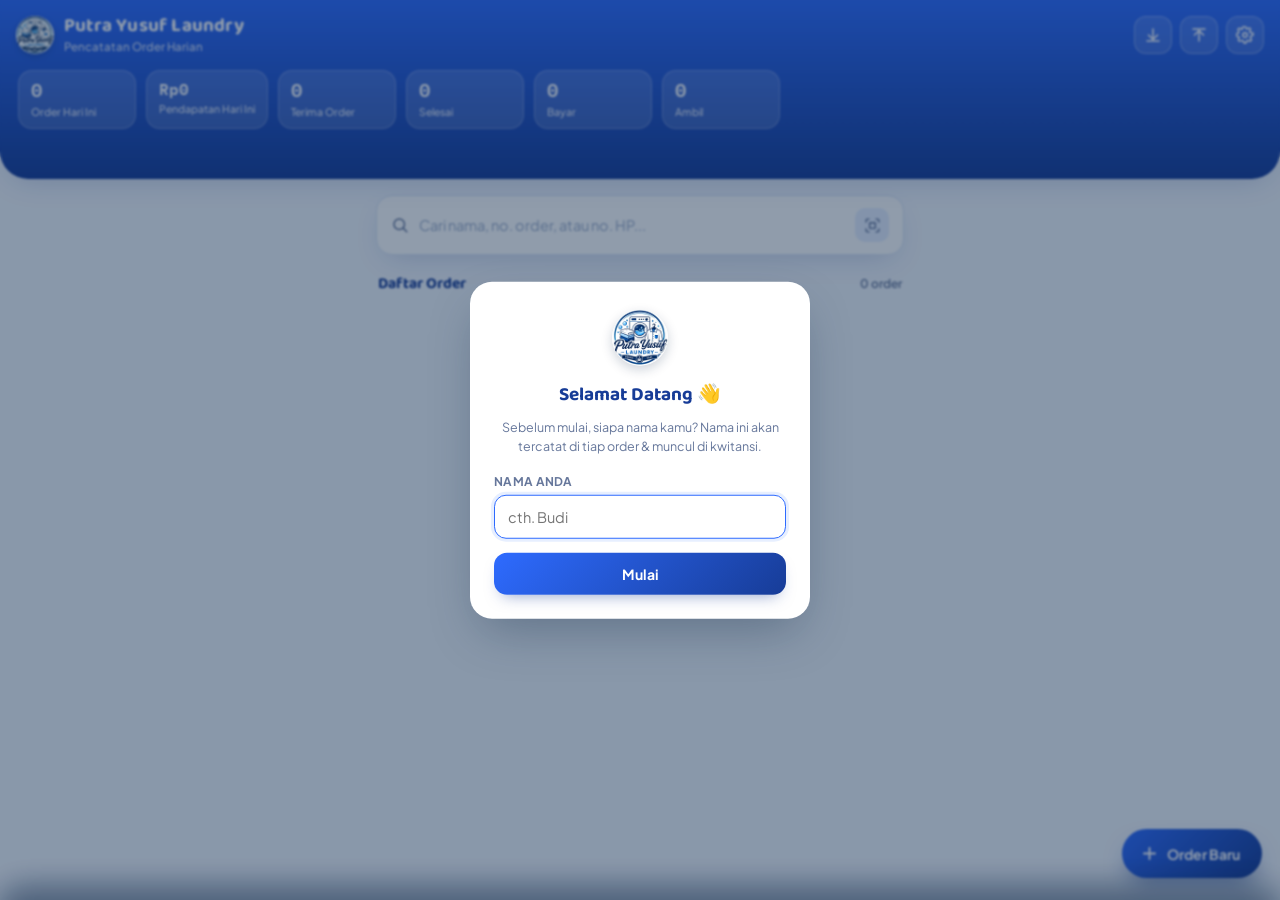
==== index.html @ b1866e5e "Add files via upload" ====
<!DOCTYPE html>
<html lang="id">
<head>
<meta charset="UTF-8">
<meta name="viewport" content="width=device-width, initial-scale=1.0, maximum-scale=1.0">
<title>Putra Yusuf Laundry — Order Harian</title>
<link rel="preconnect" href="https://fonts.googleapis.com">
<link rel="preconnect" href="https://fonts.gstatic.com" crossorigin>
<link href="https://fonts.googleapis.com/css2?family=Baloo+2:wght@500;600;700;800&family=Plus+Jakarta+Sans:wght@400;500;600;700&family=IBM+Plex+Mono:wght@500;600&display=swap" rel="stylesheet">
<style>
:root{
  --bg:#F3F7FD;
  --surface:#FFFFFF;
  --ink:#0B2545;
  --muted:#66779B;
  --line:#DCE6F5;
  --blue:#2E6BFF;
  --blue-dark:#173C97;
  --blue-soft:#E7EFFF;
  --teal:#0EA5A0;
  --teal-soft:#DFF7F5;
  --purple:#7C5CFC;
  --purple-soft:#EEE9FF;
  --green:#17A673;
  --green-soft:#DFF6EB;
  --red:#D6453D;
  --red-soft:#FBE7E6;
  --shadow: 0 10px 30px -12px rgba(23,60,151,0.25);
  --radius: 18px;
}
*{box-sizing:border-box;}
html,body{margin:0;padding:0;}
body{
  background:var(--bg);
  color:var(--ink);
  font-family:'Plus Jakarta Sans',system-ui,-apple-system,Segoe UI,Roboto,sans-serif;
  -webkit-font-smoothing:antialiased;
  min-height:100vh;
  padding-bottom:96px;
}
.mono{font-family:'IBM Plex Mono',ui-monospace,monospace;}
.display{font-family:'Baloo 2',system-ui,sans-serif;}

/* ---------- Header ---------- */
header.topbar{
  position:sticky; top:0; z-index:30;
  background:linear-gradient(180deg,var(--blue) 0%, var(--blue-dark) 100%);
  color:#fff;
  padding:16px 16px 46px;
  border-radius:0 0 28px 28px;
  box-shadow:var(--shadow);
}
.topbar-row{display:flex; align-items:center; justify-content:space-between; gap:10px;}
.brand{display:flex; align-items:center; gap:10px;}
.bubbles{width:38px; height:38px; flex:none; object-fit:cover; border-radius:50%; background:#fff; box-shadow:0 2px 6px rgba(11,37,69,.25);}
.brand-text h1{
  font-family:'Baloo 2',sans-serif; font-size:19px; font-weight:700; margin:0; line-height:1.15;
  letter-spacing:.2px;
}
.brand-text p{margin:1px 0 0; font-size:11.5px; opacity:.82; font-weight:500;}
.icon-btn{
  width:38px; height:38px; border-radius:12px; border:1px solid rgba(255,255,255,.28);
  background:rgba(255,255,255,.12); color:#fff; display:flex; align-items:center; justify-content:center;
  cursor:pointer; transition:.15s ease; flex:none;
}
.icon-btn:active{transform:scale(.92); background:rgba(255,255,255,.24);}
.icon-btn svg{width:18px; height:18px;}
.header-actions{display:flex; gap:8px;}

/* ---------- Stats ---------- */
.stats-wrap{margin-top:16px; padding:0 2px 2px;}
.stats-scroll{
  display:flex; gap:10px; overflow-x:auto; padding-bottom:2px; scrollbar-width:none;
}
.stats-scroll::-webkit-scrollbar{display:none;}
.stat-card{
  flex:none; min-width:118px;
  background:rgba(255,255,255,.14); border:1px solid rgba(255,255,255,.22);
  border-radius:14px; padding:10px 12px; backdrop-filter:blur(2px);
}
.stat-card .num{font-family:'IBM Plex Mono',monospace; font-weight:600; font-size:19px; line-height:1;}
.stat-card .lbl{font-size:10.5px; opacity:.85; margin-top:5px; font-weight:500;}
.stat-card.money .num{font-size:16px;}

/* ---------- Content ---------- */
main{max-width:560px; margin:0 auto; padding:0 16px;}
.search-bar{
  margin-top:16px; margin-bottom:16px;
  background:var(--surface); border-radius:16px; box-shadow:var(--shadow);
  display:flex; align-items:center; gap:8px; padding:12px 14px;
  border:1px solid var(--line);
}
.search-bar svg{width:18px; height:18px; color:var(--muted); flex:none;}
.search-bar input{
  border:none; outline:none; font-size:14.5px; width:100%; font-family:inherit; color:var(--ink); background:transparent;
}
.search-bar input::placeholder{color:#9AABC9;}
.search-cam-btn{
  flex:none; width:34px; height:34px; border-radius:10px; border:none; background:var(--blue-soft); color:var(--blue);
  display:flex; align-items:center; justify-content:center; cursor:pointer;
}
.search-cam-btn:active{transform:scale(.92); background:var(--blue);color:#fff;}
.search-cam-btn svg{width:17px; height:17px;}

/* ---------- Scanner kamera ---------- */
#scanner-overlay{
  position:fixed; inset:0; z-index:90; background:#000;
  display:flex; flex-direction:column; opacity:0; pointer-events:none; transition:opacity .2s ease;
}
#scanner-overlay.show{opacity:1; pointer-events:auto;}
#scanner-video{ flex:1; width:100%; height:100%; object-fit:cover; background:#000; }
.scanner-top{
  position:absolute; top:0; left:0; right:0; z-index:2; display:flex; justify-content:space-between; align-items:center;
  padding:16px; background:linear-gradient(180deg, rgba(0,0,0,.55), transparent);
}
.scanner-top h3{color:#fff; font-family:'Baloo 2',sans-serif; font-size:15px; margin:0; font-weight:600;}
.scanner-close{
  width:36px; height:36px; border-radius:50%; border:none; background:rgba(255,255,255,.18); color:#fff;
  display:flex; align-items:center; justify-content:center; cursor:pointer;
}
.scanner-guide{
  position:absolute; top:50%; left:50%; transform:translate(-50%,-50%); z-index:2;
  width:min(66vw, 260px); height:min(66vw, 260px); pointer-events:none;
}
.scanner-guide::before, .scanner-guide::after{ content:""; }
.scanner-corner{ position:absolute; width:34px; height:34px; border:3px solid var(--teal); }
.scanner-corner.tl{ top:0; left:0; border-right:none; border-bottom:none; border-radius:10px 0 0 0; }
.scanner-corner.tr{ top:0; right:0; border-left:none; border-bottom:none; border-radius:0 10px 0 0; }
.scanner-corner.bl{ bottom:0; left:0; border-right:none; border-top:none; border-radius:0 0 0 10px; }
.scanner-corner.br{ bottom:0; right:0; border-left:none; border-top:none; border-radius:0 0 10px 0; }
.scanner-bottom{
  position:absolute; bottom:0; left:0; right:0; z-index:2; text-align:center; padding:22px 24px 34px;
  background:linear-gradient(0deg, rgba(0,0,0,.6), transparent);
}
.scanner-bottom p{color:#fff; font-size:13px; margin:0; opacity:.9;}

.section-title{
  display:flex; align-items:center; justify-content:space-between; margin:4px 2px 10px;
}
.section-title h2{font-family:'Baloo 2',sans-serif; font-size:15.5px; margin:0; color:var(--blue-dark);}
.section-title span{font-size:12px; color:var(--muted); font-weight:600;}

/* ---------- Ticket cards ---------- */
#order-list{display:flex; flex-direction:column; gap:14px;}
.ticket{
  position:relative;
  background:var(--surface);
  border-radius:16px;
  box-shadow:0 6px 18px -10px rgba(23,60,151,.28);
  border:1px solid var(--line);
  overflow:hidden;
  animation:pop .28s ease;
}
@keyframes pop{from{opacity:0; transform:translateY(6px) scale(.98);} to{opacity:1; transform:none;}}
.ticket-flash{animation:flash-highlight 2.2s ease;}
@keyframes flash-highlight{
  0%{box-shadow:0 0 0 3px var(--blue), 0 6px 18px -10px rgba(23,60,151,.28);}
  100%{box-shadow:0 6px 18px -10px rgba(23,60,151,.28);}
}
.ticket-main{display:flex; gap:0;}
.ticket-body{flex:1; padding:14px 12px 13px 16px;}
.ticket-top{display:flex; align-items:center; justify-content:space-between; gap:8px;}
.ticket-id{font-family:'IBM Plex Mono',monospace; font-size:12px; font-weight:600; color:var(--blue);}
.ticket-date{font-size:10.5px; color:var(--muted); font-weight:500;}
.ticket-name{font-family:'Baloo 2',sans-serif; font-size:17px; font-weight:600; margin:3px 0 2px; color:var(--ink);}
.ticket-meta{font-size:12px; color:var(--muted); font-weight:500;}
.ticket-meta b{color:var(--ink); font-weight:600;}
.ticket-bottom{display:flex; align-items:center; justify-content:space-between; margin-top:10px;}
.ticket-total{font-family:'IBM Plex Mono',monospace; font-weight:600; font-size:16px; color:var(--blue-dark);}
.status-select{
  border:none; font-family:'Plus Jakarta Sans',sans-serif; font-weight:700; font-size:11.5px;
  padding:7px 26px 7px 12px; border-radius:999px; cursor:pointer;
  appearance:none; -webkit-appearance:none; -moz-appearance:none;
  background-repeat:no-repeat; background-position:right 9px center; background-size:12px;
  background-image:url("data:image/svg+xml;utf8,<svg xmlns='http://www.w3.org/2000/svg' viewBox='0 0 20 20' fill='%23333333'><path d='M5.5 7.5l4.5 4.5 4.5-4.5z'/></svg>");
}
.status-select:focus{outline:2px solid rgba(46,107,255,.35); outline-offset:1px;}
.mini-link{
  width:30px; height:30px; border-radius:10px; border:1px solid var(--line); background:#FAFCFF;
  color:var(--blue); display:flex; align-items:center; justify-content:center; cursor:pointer; flex:none;
}
.mini-link svg{width:15px; height:15px;}
.mini-link:active{transform:scale(.92); background:var(--blue-soft);}
.mini-link-danger{color:var(--red);}
.mini-link-danger:active{background:var(--red-soft);}
.status-terima{background:var(--blue-soft); color:var(--blue);}
.status-selesai{background:var(--teal-soft); color:var(--teal);}
.status-bayar{background:var(--purple-soft); color:var(--purple);}
.status-ambil{background:var(--green-soft); color:var(--green);}

/* stub / claim-ticket edge */
.ticket-stub{
  flex:none; width:34px; position:relative;
  background-image: radial-gradient(circle at 0 8px, transparent 7px, var(--line) 7.5px, var(--line) 8px, transparent 8.5px),
                     repeating-linear-gradient(180deg, transparent 0 6px, #CFDBF2 6px 7px, transparent 7px 13px);
  background-size: 100% 16px, 1px 100%;
  background-position: top left, center;
  background-repeat: repeat-y, no-repeat;
  border-left:1px dashed #CFDBF2;
}
.ticket-stub::before, .ticket-stub::after{
  content:""; position:absolute; left:-8px; width:16px; height:16px; border-radius:50%; background:var(--bg);
}
.ticket-stub::before{top:-8px;}
.ticket-stub::after{bottom:-8px;}
.ticket-note{padding:0 12px 12px 16px; margin-top:-4px; font-size:11.5px; color:var(--muted); font-style:italic;}

.empty-state{
  text-align:center; padding:52px 20px 30px; color:var(--muted);
}
.empty-state .bub{width:64px; height:64px; margin:0 auto 14px; opacity:.55;}
.empty-state h3{font-family:'Baloo 2',sans-serif; color:var(--blue-dark); margin:0 0 4px; font-size:16px;}
.empty-state p{margin:0; font-size:13px;}

/* ---------- FAB ---------- */
.fab{
  position:fixed; right:18px; bottom:22px; z-index:40;
  background:linear-gradient(135deg,var(--blue),var(--blue-dark));
  color:#fff; border:none; border-radius:999px; padding:15px 22px 15px 18px;
  display:flex; align-items:center; gap:8px; font-weight:700; font-size:14px; font-family:'Plus Jakarta Sans',sans-serif;
  box-shadow:0 12px 24px -8px rgba(23,60,151,.55); cursor:pointer;
}
.fab:active{transform:scale(.96);}
.fab svg{width:19px; height:19px;}

/* ---------- Bottom sheet ---------- */
.overlay{
  position:fixed; inset:0; background:rgba(11,37,69,.45); backdrop-filter:blur(1px);
  z-index:50; opacity:0; pointer-events:none; transition:opacity .2s ease;
}
.overlay.show{opacity:1; pointer-events:auto;}
.sheet{
  position:fixed; left:0; right:0; bottom:0; z-index:51;
  background:var(--surface); border-radius:24px 24px 0 0;
  max-height:92vh; overflow-y:auto;
  transform:translateY(100%); transition:transform .28s cubic-bezier(.32,.72,0,1);
  box-shadow:0 -12px 30px rgba(11,37,69,.2);
}
.sheet.show{transform:translateY(0);}
.sheet-handle{width:38px; height:4px; background:var(--line); border-radius:99px; margin:10px auto 0;}
.sheet-head{display:flex; align-items:center; justify-content:space-between; padding:14px 18px 6px;}
.sheet-head h2{font-family:'Baloo 2',sans-serif; font-size:18px; margin:0; color:var(--blue-dark);}
.sheet-close{background:var(--blue-soft); color:var(--blue); border:none; width:30px; height:30px; border-radius:10px; cursor:pointer; display:flex; align-items:center; justify-content:center;}
.sheet-body{padding:6px 18px 24px;}

.field{margin-bottom:14px;}
.field label{display:block; font-size:12px; font-weight:700; color:var(--muted); margin-bottom:6px; text-transform:uppercase; letter-spacing:.3px;}
.field input, .field select, .field textarea{
  width:100%; border:1.5px solid var(--line); border-radius:12px; padding:12px 13px;
  font-family:inherit; font-size:14.5px; color:var(--ink); background:#FAFCFF; outline:none; transition:.15s ease;
  appearance:none;
}
.field select{
  background-image:url("data:image/svg+xml;utf8,<svg xmlns='http://www.w3.org/2000/svg' viewBox='0 0 20 20' fill='%2366779B'><path d='M5.5 7.5l4.5 4.5 4.5-4.5z'/></svg>");
  background-repeat:no-repeat; background-position:right 12px center; background-size:16px;
}
.field input:focus, .field select:focus, .field textarea:focus{border-color:var(--blue); background:#fff; box-shadow:0 0 0 3px var(--blue-soft);}
.field input[readonly]{background:var(--blue-soft); color:var(--blue-dark); font-weight:600; cursor:default;}
.field input[readonly]:focus{box-shadow:none;}
.field-row{display:flex; gap:10px;}
.field-row .field{flex:1;}
.hint{font-size:11px; color:var(--muted); margin-top:5px;}

.total-box{
  background:linear-gradient(135deg,var(--blue-soft),#EAF2FF); border-radius:16px; padding:16px 18px;
  display:flex; align-items:center; justify-content:space-between; margin:6px 0 18px; border:1px solid var(--blue-soft);
}
.total-box .lbl{font-size:12px; font-weight:700; color:var(--blue-dark); text-transform:uppercase; letter-spacing:.3px;}
.total-box .amount{font-family:'IBM Plex Mono',monospace; font-weight:700; font-size:23px; color:var(--blue-dark);}

.btn-primary{
  width:100%; background:linear-gradient(135deg,var(--blue),var(--blue-dark)); color:#fff; border:none;
  border-radius:13px; padding:12px 16px; font-size:14px; font-weight:700; font-family:'Plus Jakarta Sans',sans-serif;
  cursor:pointer; display:flex; align-items:center; justify-content:center; gap:7px;
  box-shadow:0 8px 16px -8px rgba(23,60,151,.5);
}
.btn-primary svg{width:16px; height:16px;}
.btn-primary:active{transform:scale(.98);}
.btn-primary:disabled{opacity:.5; box-shadow:none;}

/* settings sheet */
.settings-field{margin-bottom:12px;}
.settings-note{font-size:12px; color:var(--muted); line-height:1.5; background:var(--blue-soft); padding:12px 14px; border-radius:12px; margin-bottom:16px;}

/* ---------- Toast ---------- */
#toast{
  position:fixed; left:50%; bottom:96px; transform:translateX(-50%) translateY(20px);
  background:var(--ink); color:#fff; padding:11px 18px; border-radius:12px; font-size:13px; font-weight:600;
  opacity:0; pointer-events:none; transition:.25s ease; z-index:60; display:flex; align-items:center; gap:8px;
  box-shadow:0 10px 24px rgba(0,0,0,.25); max-width:88vw;
}
#toast.show{opacity:1; transform:translateX(-50%) translateY(0);}
#toast.err{background:#B4231F;}
#toast svg{width:15px; height:15px; flex:none;}

::selection{background:var(--blue-soft);}

/* ---------- Welcome / nama kasir ---------- */
.welcome-card{
  position:fixed; left:50%; top:50%; transform:translate(-50%,-50%);
  z-index:81; width:min(340px, 88vw);
  background:var(--surface); border-radius:22px; padding:28px 24px 24px;
  box-shadow:0 20px 50px -12px rgba(11,37,69,.35);
  text-align:center;
}
.welcome-card.hide{ display:none; }
.welcome-card h2{font-family:'Baloo 2',sans-serif; font-size:19px; margin:0 0 8px; color:var(--blue-dark);}
.welcome-card p{font-size:12.5px; color:var(--muted); margin:0 0 18px; line-height:1.5;}

/* ---------- Kwitansi / Receipt ---------- */
#receipt-frame{
  background:#EEF3FB; border-radius:16px; padding:18px 10px; display:flex; justify-content:center;
}
#receipt-print-area{
  width:58mm; max-width:100%; background:#fff; padding:14px 12px; font-family:'IBM Plex Mono',ui-monospace,monospace;
  font-size:11px; line-height:1.55; color:#111; box-shadow:0 4px 14px rgba(0,0,0,.12);
  background-image: linear-gradient(to bottom, transparent calc(100% - 1px), transparent 100%);
}
.rc-center{text-align:center;}
.rc-shop-name{font-family:'Baloo 2',sans-serif; font-weight:700; font-size:15px; letter-spacing:.2px;}
.rc-shop-sub{font-size:9.5px; color:#555; margin-top:2px;}
.rc-divider{border:none; border-top:1px dashed #999; margin:8px 0;}
.rc-row{display:flex; justify-content:space-between; gap:8px;}
.rc-row + .rc-row{margin-top:2px;}
.rc-label{color:#555;}
.rc-total-row{display:flex; justify-content:space-between; font-weight:700; font-size:13px; margin-top:4px;}
.rc-badge{
  display:inline-block; margin-top:6px; padding:3px 10px; border-radius:999px; font-size:9.5px; font-weight:700;
  background:#EDF2FA; color:#333; border:1px dashed #999;
}
.rc-footer{margin-top:10px; font-size:9.5px; color:#555;}
.rc-qr-caption{margin-top:6px; font-size:9px; color:#555; text-align:center; line-height:1.5;}
.rc-qr-caption b{font-size:10.5px; color:#111;}

@media print{
  body *{ visibility:hidden; }
  #receipt-sheet, #receipt-sheet *{ visibility:visible; }
  #receipt-sheet{
    position:static !important; transform:none !important; box-shadow:none !important;
    max-height:none !important; overflow:visible !important; border-radius:0 !important; background:transparent !important;
  }
  .sheet-handle, .sheet-head, #btn-print-receipt{ display:none !important; }
  #receipt-frame{ background:transparent !important; padding:0 !important; }
  #receipt-print-area{
    position:absolute; left:0; top:0; box-shadow:none; width:58mm; margin:0;
  }
  @page{ size:58mm auto; margin:2mm; }
}
</style>
</head>
<body>

<!-- APP LOCK (kalau diaktifkan, ini muncul PALING DULU sebelum apapun lain) -->
<div class="overlay" id="overlay-applock" style="z-index:99;"></div>
<div class="welcome-card hide" id="applock-card" style="z-index:100;">
  <svg viewBox="0 0 24 24" fill="none" stroke="#173C97" stroke-width="1.8" stroke-linecap="round" stroke-linejoin="round" style="width:44px; height:44px; margin:0 auto 12px; display:block;"><rect x="4" y="10" width="16" height="10" rx="2"/><path d="M8 10V7a4 4 0 018 0v3"/></svg>
  <h2>Aplikasi Terkunci</h2>
  <p>App ini khusus internal staf. Masukkan PIN untuk lanjut.</p>
  <div class="field" style="text-align:left;">
    <label>PIN Aplikasi</label>
    <input type="password" id="f-applock-pin" inputmode="numeric" maxlength="6" placeholder="••••" autocomplete="off">
  </div>
  <button class="btn-primary" id="btn-applock-unlock">Buka</button>
</div>

<!-- WELCOME / NAMA KASIR (first run) -->
<div class="overlay show" id="overlay-welcome" style="z-index:80;"></div>
<div class="welcome-card" id="welcome-card">
  <img id="welcome-logo" alt="Logo" style="width:56px; height:56px; margin:0 auto 14px; border-radius:50%; box-shadow:0 4px 12px rgba(11,37,69,.2); display:block;">
  <h2>Selamat Datang 👋</h2>
  <p>Sebelum mulai, siapa nama kamu? Nama ini akan tercatat di tiap order &amp; muncul di kwitansi.</p>
  <div class="field" style="text-align:left;">
    <label>Nama Anda</label>
    <input type="text" id="f-welcome-name" placeholder="cth. Budi" autocomplete="off">
  </div>
  <button class="btn-primary" id="btn-welcome-start">Mulai</button>
</div>

<header class="topbar">
  <div class="topbar-row">
    <div class="brand">
<img id="brand-logo" class="bubbles" alt="Logo Putra Yusuf Laundry">
      <div class="brand-text">
        <h1>Putra Yusuf Laundry</h1>
        <p>Pencatatan Order Harian</p>
      </div>
    </div>
    <div class="header-actions">
      <button class="icon-btn" id="btn-pull" title="Pull data">
        <svg viewBox="0 0 24 24" fill="none" stroke="currentColor" stroke-width="2" stroke-linecap="round" stroke-linejoin="round"><path d="M12 4v12M6 12l6 6 6-6"/><path d="M4 20h16"/></svg>
      </button>
      <button class="icon-btn" id="btn-push" title="Push data">
        <svg viewBox="0 0 24 24" fill="none" stroke="currentColor" stroke-width="2" stroke-linecap="round" stroke-linejoin="round"><path d="M12 20V8M6 12l6-6 6 6"/><path d="M4 4h16"/></svg>
      </button>
      <button class="icon-btn" id="btn-settings" title="Pengaturan">
        <svg viewBox="0 0 24 24" fill="none" stroke="currentColor" stroke-width="2" stroke-linecap="round" stroke-linejoin="round"><circle cx="12" cy="12" r="3"/><path d="M19.4 15a1.7 1.7 0 00.34 1.87l.06.06a2 2 0 11-2.83 2.83l-.06-.06a1.7 1.7 0 00-1.87-.34 1.7 1.7 0 00-1.04 1.56V21a2 2 0 01-4 0v-.09A1.7 1.7 0 008.5 19.36a1.7 1.7 0 00-1.87.34l-.06.06a2 2 0 11-2.83-2.83l.06-.06a1.7 1.7 0 00.34-1.87 1.7 1.7 0 00-1.56-1.04H2a2 2 0 010-4h.09A1.7 1.7 0 003.64 8.5a1.7 1.7 0 00-.34-1.87l-.06-.06a2 2 0 112.83-2.83l.06.06a1.7 1.7 0 001.87.34H8a1.7 1.7 0 001.04-1.56V2a2 2 0 014 0v.09a1.7 1.7 0 001.04 1.56 1.7 1.7 0 001.87-.34l.06-.06a2 2 0 112.83 2.83l-.06.06a1.7 1.7 0 00-.34 1.87V8a1.7 1.7 0 001.56 1.04H21a2 2 0 010 4h-.09a1.7 1.7 0 00-1.56 1.04z"/></svg>
      </button>
    </div>
  </div>

  <div class="stats-wrap">
    <div class="stats-scroll" id="stats-scroll"></div>
  </div>
</header>

<main>
  <div class="search-bar">
    <svg viewBox="0 0 24 24" fill="none" stroke="currentColor" stroke-width="2" stroke-linecap="round" stroke-linejoin="round"><circle cx="11" cy="11" r="7"/><path d="M21 21l-4.3-4.3"/></svg>
    <input id="search-input" placeholder="Cari nama, no. order, atau no. HP...">
    <button class="search-cam-btn" id="btn-scan" title="Scan QR kwitansi">
      <svg viewBox="0 0 24 24" fill="none" stroke="currentColor" stroke-width="2" stroke-linecap="round" stroke-linejoin="round"><path d="M3 7V5a2 2 0 012-2h2M17 3h2a2 2 0 012 2v2M21 17v2a2 2 0 01-2 2h-2M7 21H5a2 2 0 01-2-2v-2"/><rect x="8" y="8" width="8" height="8" rx="1"/></svg>
    </button>
  </div>

  <div class="section-title">
    <h2>Daftar Order</h2>
    <span id="order-count-label">0 order</span>
  </div>

  <div id="order-list"></div>
</main>

<button class="fab" id="btn-new-order">
  <svg viewBox="0 0 24 24" fill="none" stroke="currentColor" stroke-width="2.4" stroke-linecap="round"><path d="M12 5v14M5 12h14"/></svg>
  Order Baru
</button>

<!-- ORDER FORM SHEET -->
<div class="overlay" id="overlay"></div>
<div class="sheet" id="order-sheet">
  <div class="sheet-handle"></div>
  <div class="sheet-head">
    <h2>Input Order Baru</h2>
    <button class="sheet-close" id="close-order-sheet">
      <svg viewBox="0 0 24 24" fill="none" stroke="currentColor" stroke-width="2.2" stroke-linecap="round"><path d="M6 6l12 12M18 6L6 18"/></svg>
    </button>
  </div>
  <div class="sheet-body">
    <form id="order-form">
      <div class="field">
        <label>Tanggal Masuk</label>
        <input type="text" id="f-tanggal" readonly>
        <div class="hint">Otomatis terisi tanggal hari ini</div>
      </div>
      <div class="field">
        <label>Nama Customer</label>
        <input type="text" id="f-nama" required placeholder="cth. Budi Santoso">
      </div>
      <div class="field">
        <label>Nomor HP</label>
        <input type="tel" id="f-hp" required placeholder="cth. 081234567890" inputmode="numeric">
      </div>
      <div class="field">
        <label>Jenis Laundry</label>
        <select id="f-jenis" required>
          <option value="">Pilih jenis...</option>
          <option value="Kiloan">Kiloan</option>
          <option value="Satuan">Satuan</option>
        </select>
      </div>

      <div class="field" id="wrap-detail" style="display:none;">
        <label>Detail Item</label>
        <select id="f-detail">
          <option value="">Pilih item...</option>
          <option value="Kaos / Kemeja">Kaos / Kemeja</option>
          <option value="Jas">Jas</option>
          <option value="Bedcover">Bedcover</option>
        </select>
      </div>

      <div class="field" id="wrap-paket" style="display:none;">
        <label id="lbl-paket">Paket</label>
        <select id="f-paket"></select>
        <div class="hint" id="hint-paket"></div>
      </div>

      <div class="field-row" id="wrap-qty" style="display:none;">
        <div class="field">
          <label id="lbl-qty">Berat (Kg)</label>
          <input type="number" id="f-qty" min="0" step="0.1" placeholder="0">
        </div>
      </div>

      <div class="field">
        <label>Catatan (opsional)</label>
        <textarea id="f-catatan" rows="2" placeholder="cth. luntur, ada noda..."></textarea>
      </div>

      <div class="total-box">
        <span class="lbl">Total Harga</span>
        <span class="amount mono" id="f-total">Rp0</span>
      </div>

      <button type="submit" class="btn-primary" id="btn-save">
        <svg viewBox="0 0 24 24" fill="none" stroke="currentColor" stroke-width="2.3" stroke-linecap="round" stroke-linejoin="round"><path d="M20 6L9 17l-5-5"/></svg>
        Simpan Order
      </button>
    </form>
  </div>
</div>

<!-- SETTINGS SHEET -->
<div class="overlay" id="overlay-settings"></div>
<div class="sheet" id="settings-sheet">
  <div class="sheet-handle"></div>
  <div class="sheet-head">
    <h2>Pengaturan Sinkronisasi</h2>
    <button class="sheet-close" id="close-settings-sheet">
      <svg viewBox="0 0 24 24" fill="none" stroke="currentColor" stroke-width="2.2" stroke-linecap="round"><path d="M6 6l12 12M18 6L6 18"/></svg>
    </button>
  </div>
  <div class="sheet-body">
    <div class="settings-note">Nama kasir tampil di kwitansi &amp; ikut tersimpan di tiap order. Info toko tampil di kop kwitansi. Data order tersimpan otomatis di HP ini — Push &amp; Pull dipakai untuk sinkron ke Google Sheets.</div>
    <div class="field settings-field">
      <label>Nama Kasir (kamu)</label>
      <input type="text" id="f-kasir-name" placeholder="cth. Budi">
    </div>
    <div class="field settings-field">
      <label>Alamat Toko (opsional)</label>
      <input type="text" id="f-shop-alamat" placeholder="cth. Jl. Merdeka No. 10, Jakarta">
    </div>
    <div class="field settings-field">
      <label>No. Telepon Toko (opsional)</label>
      <input type="text" id="f-shop-telp" placeholder="cth. 0812-3456-7890">
    </div>
    <div class="field settings-field">
      <label>Apps Script Web App URL</label>
      <input type="url" id="f-script-url" placeholder="https://script.google.com/macros/s/.../exec">
    </div>
    <button class="btn-primary" id="btn-save-settings">Simpan Pengaturan</button>

    <div style="height:22px;"></div>
    <div class="settings-note" style="background:var(--red-soft); color:#7A1E19;">Aksi di bawah ini menghapus seluruh data order yang tersimpan di HP ini. Tidak bisa dibatalkan — pastikan data sudah di-Push ke Google Sheets dulu kalau masih perlu.</div>
    <button class="btn-primary" id="btn-clear-data" style="background:linear-gradient(135deg,var(--red),#A6302B); box-shadow:0 8px 16px -8px rgba(214,69,61,.5);">
      <svg viewBox="0 0 24 24" fill="none" stroke="currentColor" stroke-width="2.2" stroke-linecap="round" stroke-linejoin="round"><path d="M3 6h18M8 6V4a2 2 0 012-2h4a2 2 0 012 2v2m3 0l-1 14a2 2 0 01-2 2H7a2 2 0 01-2-2L4 6h16z"/></svg>
      Hapus Semua Data
    </button>

    <div style="height:22px;"></div>
    <div style="font-family:'Baloo 2',sans-serif; font-weight:600; font-size:14px; color:var(--blue-dark); margin-bottom:6px;">🔒 PIN Menu Pengaturan</div>
    <div class="settings-note" id="pin-status-note">Amankan menu Pengaturan ini pakai PIN 4-6 digit, biar gak sembarang orang bisa ubah link Sheets atau hapus data.</div>
    <div class="field-row">
      <div class="field settings-field">
        <label>PIN Baru</label>
        <input type="password" id="f-pin-new" inputmode="numeric" maxlength="6" placeholder="4-6 digit">
      </div>
      <div class="field settings-field">
        <label>Konfirmasi PIN</label>
        <input type="password" id="f-pin-confirm" inputmode="numeric" maxlength="6" placeholder="ulangi PIN">
      </div>
    </div>
    <button class="btn-primary" id="btn-save-pin" style="background:linear-gradient(135deg,var(--teal),#0B7A76); box-shadow:0 8px 16px -8px rgba(14,165,160,.5);">Simpan PIN</button>
    <button class="btn-primary" id="btn-remove-pin" style="background:#fff; color:var(--muted); border:1.5px solid var(--line); box-shadow:none; margin-top:8px;">Nonaktifkan PIN</button>

    <div style="height:26px;"></div>
    <div style="font-family:'Baloo 2',sans-serif; font-weight:600; font-size:14px; color:var(--blue-dark); margin-bottom:6px;">🔐 PIN Buka Aplikasi</div>
    <div class="settings-note" id="applock-status-note">Lapisan ekstra: kunci SELURUH app dari awal (bukan cuma menu Pengaturan). Berguna biar customer yang iseng scan QR kwitansi gak bisa buka app kasir.</div>
    <div class="field-row">
      <div class="field settings-field">
        <label>PIN Baru</label>
        <input type="password" id="f-applock-new" inputmode="numeric" maxlength="6" placeholder="4-6 digit">
      </div>
      <div class="field settings-field">
        <label>Konfirmasi PIN</label>
        <input type="password" id="f-applock-confirm" inputmode="numeric" maxlength="6" placeholder="ulangi PIN">
      </div>
    </div>
    <button class="btn-primary" id="btn-save-applock-pin" style="background:linear-gradient(135deg,var(--purple),#5A3FD6); box-shadow:0 8px 16px -8px rgba(124,92,252,.5);">Simpan PIN Aplikasi</button>
    <button class="btn-primary" id="btn-remove-applock-pin" style="background:#fff; color:var(--muted); border:1.5px solid var(--line); box-shadow:none; margin-top:8px;">Nonaktifkan PIN Aplikasi</button>
  </div>
</div>

<!-- PIN GATE (muncul sebelum sheet Pengaturan kebuka, kalau PIN sudah diaktifkan) -->
<div class="overlay" id="overlay-pin" style="z-index:82;"></div>
<div class="welcome-card hide" id="pin-card" style="z-index:83;">
  <svg viewBox="0 0 24 24" fill="none" stroke="#173C97" stroke-width="1.8" stroke-linecap="round" stroke-linejoin="round" style="width:40px; height:40px; margin:0 auto 12px; display:block;"><rect x="4" y="10" width="16" height="10" rx="2"/><path d="M8 10V7a4 4 0 018 0v3"/></svg>
  <h2>Menu Terkunci</h2>
  <p>Masukkan PIN untuk membuka Pengaturan.</p>
  <div class="field" style="text-align:left;">
    <label>PIN</label>
    <input type="password" id="f-pin-gate" inputmode="numeric" maxlength="6" placeholder="••••" autocomplete="off">
  </div>
  <button class="btn-primary" id="btn-pin-unlock">Buka</button>
</div>

<!-- RECEIPT / KWITANSI SHEET -->
<div class="overlay" id="overlay-receipt"></div>
<div class="sheet" id="receipt-sheet">
  <div class="sheet-handle"></div>
  <div class="sheet-head">
    <h2>Kwitansi</h2>
    <button class="sheet-close" id="close-receipt-sheet">
      <svg viewBox="0 0 24 24" fill="none" stroke="currentColor" stroke-width="2.2" stroke-linecap="round"><path d="M6 6l12 12M18 6L6 18"/></svg>
    </button>
  </div>
  <div class="sheet-body">
    <div id="receipt-frame">
      <div id="receipt-print-area"></div>
    </div>
    <button class="btn-primary" id="btn-print-receipt" style="margin-top:16px;">
      <svg viewBox="0 0 24 24" fill="none" stroke="currentColor" stroke-width="2.2" stroke-linecap="round" stroke-linejoin="round"><path d="M6 9V2h12v7M6 18H4a2 2 0 01-2-2v-5a2 2 0 012-2h16a2 2 0 012 2v5a2 2 0 01-2 2h-2M6 14h12v8H6z"/></svg>
      Cetak Kwitansi
    </button>
  </div>
</div>

<div id="toast"></div>

<!-- SCANNER KAMERA -->
<div id="scanner-overlay">
  <div class="scanner-top">
    <h3>Scan QR Kwitansi</h3>
    <button class="scanner-close" id="btn-close-scanner">
      <svg viewBox="0 0 24 24" fill="none" stroke="currentColor" stroke-width="2.2" stroke-linecap="round"><path d="M6 6l12 12M18 6L6 18"/></svg>
    </button>
  </div>
  <video id="scanner-video" muted playsinline autoplay></video>
  <div class="scanner-guide">
    <div class="scanner-corner tl"></div>
    <div class="scanner-corner tr"></div>
    <div class="scanner-corner bl"></div>
    <div class="scanner-corner br"></div>
  </div>
  <div class="scanner-bottom">
    <p>Arahkan kamera ke QR di kwitansi</p>
  </div>
</div>

<script>
(function(global){
// QR Code encoder — Kazuhiko Arase, MIT License (bundled from qrcode-terminal's vendored engine)

var QRMath = {

	glog : function(n) {
	
		if (n < 1) {
			throw new Error("glog(" + n + ")");
		}
		
		return QRMath.LOG_TABLE[n];
	},
	
	gexp : function(n) {
	
		while (n < 0) {
			n += 255;
		}
	
		while (n >= 256) {
			n -= 255;
		}
	
		return QRMath.EXP_TABLE[n];
	},
	
	EXP_TABLE : new Array(256),
	
	LOG_TABLE : new Array(256)

};
	
for (var i = 0; i < 8; i++) {
	QRMath.EXP_TABLE[i] = 1 << i;
}
for (var i = 8; i < 256; i++) {
	QRMath.EXP_TABLE[i] = QRMath.EXP_TABLE[i - 4]
		^ QRMath.EXP_TABLE[i - 5]
		^ QRMath.EXP_TABLE[i - 6]
		^ QRMath.EXP_TABLE[i - 8];
}
for (var i = 0; i < 255; i++) {
	QRMath.LOG_TABLE[QRMath.EXP_TABLE[i] ] = i;
}

var QRMode = {
    MODE_NUMBER :       1 << 0,
    MODE_ALPHA_NUM :    1 << 1,
    MODE_8BIT_BYTE :    1 << 2,
    MODE_KANJI :        1 << 3
};

var QRMaskPattern = {
	PATTERN000 : 0,
	PATTERN001 : 1,
	PATTERN010 : 2,
	PATTERN011 : 3,
	PATTERN100 : 4,
	PATTERN101 : 5,
	PATTERN110 : 6,
	PATTERN111 : 7
};

var QRErrorCorrectLevel = {
	L : 1,
	M : 0,
	Q : 3,
	H : 2
};

function QRPolynomial(num, shift) {
	if (num.length === undefined) {
		throw new Error(num.length + "/" + shift);
	}

	var offset = 0;

	while (offset < num.length && num[offset] === 0) {
		offset++;
	}

	this.num = new Array(num.length - offset + shift);
	for (var i = 0; i < num.length - offset; i++) {
		this.num[i] = num[i + offset];
	}
}

QRPolynomial.prototype = {

	get : function(index) {
		return this.num[index];
	},
	
	getLength : function() {
		return this.num.length;
	},
	
	multiply : function(e) {
	
		var num = new Array(this.getLength() + e.getLength() - 1);
	
		for (var i = 0; i < this.getLength(); i++) {
			for (var j = 0; j < e.getLength(); j++) {
				num[i + j] ^= QRMath.gexp(QRMath.glog(this.get(i) ) + QRMath.glog(e.get(j) ) );
			}
		}
	
		return new QRPolynomial(num, 0);
	},
	
	mod : function(e) {
	
		if (this.getLength() - e.getLength() < 0) {
			return this;
		}
	
		var ratio = QRMath.glog(this.get(0) ) - QRMath.glog(e.get(0) );
	
		var num = new Array(this.getLength() );
		
		for (var i = 0; i < this.getLength(); i++) {
			num[i] = this.get(i);
		}
		
		for (var x = 0; x < e.getLength(); x++) {
			num[x] ^= QRMath.gexp(QRMath.glog(e.get(x) ) + ratio);
		}
	
		// recursive call
		return new QRPolynomial(num, 0).mod(e);
	}
};

var QRUtil = {

    PATTERN_POSITION_TABLE : [
        [],
        [6, 18],
        [6, 22],
        [6, 26],
        [6, 30],
        [6, 34],
        [6, 22, 38],
        [6, 24, 42],
        [6, 26, 46],
        [6, 28, 50],
        [6, 30, 54],        
        [6, 32, 58],
        [6, 34, 62],
        [6, 26, 46, 66],
        [6, 26, 48, 70],
        [6, 26, 50, 74],
        [6, 30, 54, 78],
        [6, 30, 56, 82],
        [6, 30, 58, 86],
        [6, 34, 62, 90],
        [6, 28, 50, 72, 94],
        [6, 26, 50, 74, 98],
        [6, 30, 54, 78, 102],
        [6, 28, 54, 80, 106],
        [6, 32, 58, 84, 110],
        [6, 30, 58, 86, 114],
        [6, 34, 62, 90, 118],
        [6, 26, 50, 74, 98, 122],
        [6, 30, 54, 78, 102, 126],
        [6, 26, 52, 78, 104, 130],
        [6, 30, 56, 82, 108, 134],
        [6, 34, 60, 86, 112, 138],
        [6, 30, 58, 86, 114, 142],
        [6, 34, 62, 90, 118, 146],
        [6, 30, 54, 78, 102, 126, 150],
        [6, 24, 50, 76, 102, 128, 154],
        [6, 28, 54, 80, 106, 132, 158],
        [6, 32, 58, 84, 110, 136, 162],
        [6, 26, 54, 82, 110, 138, 166],
        [6, 30, 58, 86, 114, 142, 170]
    ],

    G15 : (1 << 10) | (1 << 8) | (1 << 5) | (1 << 4) | (1 << 2) | (1 << 1) | (1 << 0),
    G18 : (1 << 12) | (1 << 11) | (1 << 10) | (1 << 9) | (1 << 8) | (1 << 5) | (1 << 2) | (1 << 0),
    G15_MASK : (1 << 14) | (1 << 12) | (1 << 10)    | (1 << 4) | (1 << 1),

    getBCHTypeInfo : function(data) {
        var d = data << 10;
        while (QRUtil.getBCHDigit(d) - QRUtil.getBCHDigit(QRUtil.G15) >= 0) {
            d ^= (QRUtil.G15 << (QRUtil.getBCHDigit(d) - QRUtil.getBCHDigit(QRUtil.G15) ) );    
        }
        return ( (data << 10) | d) ^ QRUtil.G15_MASK;
    },

    getBCHTypeNumber : function(data) {
        var d = data << 12;
        while (QRUtil.getBCHDigit(d) - QRUtil.getBCHDigit(QRUtil.G18) >= 0) {
            d ^= (QRUtil.G18 << (QRUtil.getBCHDigit(d) - QRUtil.getBCHDigit(QRUtil.G18) ) );    
        }
        return (data << 12) | d;
    },

    getBCHDigit : function(data) {

        var digit = 0;

        while (data !== 0) {
            digit++;
            data >>>= 1;
        }

        return digit;
    },

    getPatternPosition : function(typeNumber) {
        return QRUtil.PATTERN_POSITION_TABLE[typeNumber - 1];
    },

    getMask : function(maskPattern, i, j) {
        
        switch (maskPattern) {
            
        case QRMaskPattern.PATTERN000 : return (i + j) % 2 === 0;
        case QRMaskPattern.PATTERN001 : return i % 2 === 0;
        case QRMaskPattern.PATTERN010 : return j % 3 === 0;
        case QRMaskPattern.PATTERN011 : return (i + j) % 3 === 0;
        case QRMaskPattern.PATTERN100 : return (Math.floor(i / 2) + Math.floor(j / 3) ) % 2 === 0;
        case QRMaskPattern.PATTERN101 : return (i * j) % 2 + (i * j) % 3 === 0;
        case QRMaskPattern.PATTERN110 : return ( (i * j) % 2 + (i * j) % 3) % 2 === 0;
        case QRMaskPattern.PATTERN111 : return ( (i * j) % 3 + (i + j) % 2) % 2 === 0;

        default :
            throw new Error("bad maskPattern:" + maskPattern);
        }
    },

    getErrorCorrectPolynomial : function(errorCorrectLength) {

        var a = new QRPolynomial([1], 0);

        for (var i = 0; i < errorCorrectLength; i++) {
            a = a.multiply(new QRPolynomial([1, QRMath.gexp(i)], 0) );
        }

        return a;
    },

    getLengthInBits : function(mode, type) {

        if (1 <= type && type < 10) {

            // 1 - 9

            switch(mode) {
            case QRMode.MODE_NUMBER     : return 10;
            case QRMode.MODE_ALPHA_NUM  : return 9;
            case QRMode.MODE_8BIT_BYTE  : return 8;
            case QRMode.MODE_KANJI      : return 8;
            default :
                throw new Error("mode:" + mode);
            }

        } else if (type < 27) {

            // 10 - 26

            switch(mode) {
            case QRMode.MODE_NUMBER     : return 12;
            case QRMode.MODE_ALPHA_NUM  : return 11;
            case QRMode.MODE_8BIT_BYTE  : return 16;
            case QRMode.MODE_KANJI      : return 10;
            default :
                throw new Error("mode:" + mode);
            }

        } else if (type < 41) {

            // 27 - 40

            switch(mode) {
            case QRMode.MODE_NUMBER     : return 14;
            case QRMode.MODE_ALPHA_NUM  : return 13;
            case QRMode.MODE_8BIT_BYTE  : return 16;
            case QRMode.MODE_KANJI      : return 12;
            default :
                throw new Error("mode:" + mode);
            }

        } else {
            throw new Error("type:" + type);
        }
    },

    getLostPoint : function(qrCode) {
        
        var moduleCount = qrCode.getModuleCount();
        var lostPoint = 0;
        var row = 0; 
        var col = 0;

        
        // LEVEL1
        
        for (row = 0; row < moduleCount; row++) {

            for (col = 0; col < moduleCount; col++) {

                var sameCount = 0;
                var dark = qrCode.isDark(row, col);

                for (var r = -1; r <= 1; r++) {

                    if (row + r < 0 || moduleCount <= row + r) {
                        continue;
                    }

                    for (var c = -1; c <= 1; c++) {

                        if (col + c < 0 || moduleCount <= col + c) {
                            continue;
                        }

                        if (r === 0 && c === 0) {
                            continue;
                        }

                        if (dark === qrCode.isDark(row + r, col + c) ) {
                            sameCount++;
                        }
                    }
                }

                if (sameCount > 5) {
                    lostPoint += (3 + sameCount - 5);
                }
            }
        }

        // LEVEL2

        for (row = 0; row < moduleCount - 1; row++) {
            for (col = 0; col < moduleCount - 1; col++) {
                var count = 0;
                if (qrCode.isDark(row,     col    ) ) count++;
                if (qrCode.isDark(row + 1, col    ) ) count++;
                if (qrCode.isDark(row,     col + 1) ) count++;
                if (qrCode.isDark(row + 1, col + 1) ) count++;
                if (count === 0 || count === 4) {
                    lostPoint += 3;
                }
            }
        }

        // LEVEL3

        for (row = 0; row < moduleCount; row++) {
            for (col = 0; col < moduleCount - 6; col++) {
                if (qrCode.isDark(row, col) && 
                        !qrCode.isDark(row, col + 1) && 
                         qrCode.isDark(row, col + 2) && 
                         qrCode.isDark(row, col + 3) && 
                         qrCode.isDark(row, col + 4) && 
                        !qrCode.isDark(row, col + 5) && 
                         qrCode.isDark(row, col + 6) ) {
                    lostPoint += 40;
                }
            }
        }

        for (col = 0; col < moduleCount; col++) {
            for (row = 0; row < moduleCount - 6; row++) {
                if (qrCode.isDark(row, col) &&
                        !qrCode.isDark(row + 1, col) &&
                         qrCode.isDark(row + 2, col) &&
                         qrCode.isDark(row + 3, col) &&
                         qrCode.isDark(row + 4, col) &&
                        !qrCode.isDark(row + 5, col) &&
                         qrCode.isDark(row + 6, col) ) {
                    lostPoint += 40;
                }
            }
        }

        // LEVEL4
        
        var darkCount = 0;

        for (col = 0; col < moduleCount; col++) {
            for (row = 0; row < moduleCount; row++) {
                if (qrCode.isDark(row, col) ) {
                    darkCount++;
                }
            }
        }
        
        var ratio = Math.abs(100 * darkCount / moduleCount / moduleCount - 50) / 5;
        lostPoint += ratio * 10;

        return lostPoint;       
    }

};

function QRRSBlock(totalCount, dataCount) {
	this.totalCount = totalCount;
	this.dataCount  = dataCount;
}

QRRSBlock.RS_BLOCK_TABLE = [

	// L
	// M
	// Q
	// H

	// 1
	[1, 26, 19],
	[1, 26, 16],
	[1, 26, 13],
	[1, 26, 9],
	
	// 2
	[1, 44, 34],
	[1, 44, 28],
	[1, 44, 22],
	[1, 44, 16],

	// 3
	[1, 70, 55],
	[1, 70, 44],
	[2, 35, 17],
	[2, 35, 13],

	// 4		
	[1, 100, 80],
	[2, 50, 32],
	[2, 50, 24],
	[4, 25, 9],
	
	// 5
	[1, 134, 108],
	[2, 67, 43],
	[2, 33, 15, 2, 34, 16],
	[2, 33, 11, 2, 34, 12],
	
	// 6
	[2, 86, 68],
	[4, 43, 27],
	[4, 43, 19],
	[4, 43, 15],
	
	// 7		
	[2, 98, 78],
	[4, 49, 31],
	[2, 32, 14, 4, 33, 15],
	[4, 39, 13, 1, 40, 14],
	
	// 8
	[2, 121, 97],
	[2, 60, 38, 2, 61, 39],
	[4, 40, 18, 2, 41, 19],
	[4, 40, 14, 2, 41, 15],
	
	// 9
	[2, 146, 116],
	[3, 58, 36, 2, 59, 37],
	[4, 36, 16, 4, 37, 17],
	[4, 36, 12, 4, 37, 13],
	
	// 10		
	[2, 86, 68, 2, 87, 69],
	[4, 69, 43, 1, 70, 44],
	[6, 43, 19, 2, 44, 20],
	[6, 43, 15, 2, 44, 16],

	// 11
	[4, 101, 81],
	[1, 80, 50, 4, 81, 51],
	[4, 50, 22, 4, 51, 23],
	[3, 36, 12, 8, 37, 13],

	// 12
	[2, 116, 92, 2, 117, 93],
	[6, 58, 36, 2, 59, 37],
	[4, 46, 20, 6, 47, 21],
	[7, 42, 14, 4, 43, 15],

	// 13
	[4, 133, 107],
	[8, 59, 37, 1, 60, 38],
	[8, 44, 20, 4, 45, 21],
	[12, 33, 11, 4, 34, 12],

	// 14
	[3, 145, 115, 1, 146, 116],
	[4, 64, 40, 5, 65, 41],
	[11, 36, 16, 5, 37, 17],
	[11, 36, 12, 5, 37, 13],

	// 15
	[5, 109, 87, 1, 110, 88],
	[5, 65, 41, 5, 66, 42],
	[5, 54, 24, 7, 55, 25],
	[11, 36, 12],

	// 16
	[5, 122, 98, 1, 123, 99],
	[7, 73, 45, 3, 74, 46],
	[15, 43, 19, 2, 44, 20],
	[3, 45, 15, 13, 46, 16],

	// 17
	[1, 135, 107, 5, 136, 108],
	[10, 74, 46, 1, 75, 47],
	[1, 50, 22, 15, 51, 23],
	[2, 42, 14, 17, 43, 15],

	// 18
	[5, 150, 120, 1, 151, 121],
	[9, 69, 43, 4, 70, 44],
	[17, 50, 22, 1, 51, 23],
	[2, 42, 14, 19, 43, 15],

	// 19
	[3, 141, 113, 4, 142, 114],
	[3, 70, 44, 11, 71, 45],
	[17, 47, 21, 4, 48, 22],
	[9, 39, 13, 16, 40, 14],

	// 20
	[3, 135, 107, 5, 136, 108],
	[3, 67, 41, 13, 68, 42],
	[15, 54, 24, 5, 55, 25],
	[15, 43, 15, 10, 44, 16],

	// 21
	[4, 144, 116, 4, 145, 117],
	[17, 68, 42],
	[17, 50, 22, 6, 51, 23],
	[19, 46, 16, 6, 47, 17],

	// 22
	[2, 139, 111, 7, 140, 112],
	[17, 74, 46],
	[7, 54, 24, 16, 55, 25],
	[34, 37, 13],

	// 23
	[4, 151, 121, 5, 152, 122],
	[4, 75, 47, 14, 76, 48],
	[11, 54, 24, 14, 55, 25],
	[16, 45, 15, 14, 46, 16],

	// 24
	[6, 147, 117, 4, 148, 118],
	[6, 73, 45, 14, 74, 46],
	[11, 54, 24, 16, 55, 25],
	[30, 46, 16, 2, 47, 17],

	// 25
	[8, 132, 106, 4, 133, 107],
	[8, 75, 47, 13, 76, 48],
	[7, 54, 24, 22, 55, 25],
	[22, 45, 15, 13, 46, 16],

	// 26
	[10, 142, 114, 2, 143, 115],
	[19, 74, 46, 4, 75, 47],
	[28, 50, 22, 6, 51, 23],
	[33, 46, 16, 4, 47, 17],

	// 27
	[8, 152, 122, 4, 153, 123],
	[22, 73, 45, 3, 74, 46],
	[8, 53, 23, 26, 54, 24],
	[12, 45, 15, 28, 46, 16],

	// 28
	[3, 147, 117, 10, 148, 118],
	[3, 73, 45, 23, 74, 46],
	[4, 54, 24, 31, 55, 25],
	[11, 45, 15, 31, 46, 16],

	// 29
	[7, 146, 116, 7, 147, 117],
	[21, 73, 45, 7, 74, 46],
	[1, 53, 23, 37, 54, 24],
	[19, 45, 15, 26, 46, 16],

	// 30
	[5, 145, 115, 10, 146, 116],
	[19, 75, 47, 10, 76, 48],
	[15, 54, 24, 25, 55, 25],
	[23, 45, 15, 25, 46, 16],

	// 31
	[13, 145, 115, 3, 146, 116],
	[2, 74, 46, 29, 75, 47],
	[42, 54, 24, 1, 55, 25],
	[23, 45, 15, 28, 46, 16],

	// 32
	[17, 145, 115],
	[10, 74, 46, 23, 75, 47],
	[10, 54, 24, 35, 55, 25],
	[19, 45, 15, 35, 46, 16],

	// 33
	[17, 145, 115, 1, 146, 116],
	[14, 74, 46, 21, 75, 47],
	[29, 54, 24, 19, 55, 25],
	[11, 45, 15, 46, 46, 16],

	// 34
	[13, 145, 115, 6, 146, 116],
	[14, 74, 46, 23, 75, 47],
	[44, 54, 24, 7, 55, 25],
	[59, 46, 16, 1, 47, 17],

	// 35
	[12, 151, 121, 7, 152, 122],
	[12, 75, 47, 26, 76, 48],
	[39, 54, 24, 14, 55, 25],
	[22, 45, 15, 41, 46, 16],

	// 36
	[6, 151, 121, 14, 152, 122],
	[6, 75, 47, 34, 76, 48],
	[46, 54, 24, 10, 55, 25],
	[2, 45, 15, 64, 46, 16],

	// 37
	[17, 152, 122, 4, 153, 123],
	[29, 74, 46, 14, 75, 47],
	[49, 54, 24, 10, 55, 25],
	[24, 45, 15, 46, 46, 16],

	// 38
	[4, 152, 122, 18, 153, 123],
	[13, 74, 46, 32, 75, 47],
	[48, 54, 24, 14, 55, 25],
	[42, 45, 15, 32, 46, 16],

	// 39
	[20, 147, 117, 4, 148, 118],
	[40, 75, 47, 7, 76, 48],
	[43, 54, 24, 22, 55, 25],
	[10, 45, 15, 67, 46, 16],

	// 40
	[19, 148, 118, 6, 149, 119],
	[18, 75, 47, 31, 76, 48],
	[34, 54, 24, 34, 55, 25],
	[20, 45, 15, 61, 46, 16]
];

QRRSBlock.getRSBlocks = function(typeNumber, errorCorrectLevel) {
	
	var rsBlock = QRRSBlock.getRsBlockTable(typeNumber, errorCorrectLevel);
	
	if (rsBlock === undefined) {
		throw new Error("bad rs block @ typeNumber:" + typeNumber + "/errorCorrectLevel:" + errorCorrectLevel);
	}

	var length = rsBlock.length / 3;
	
	var list = [];
	
	for (var i = 0; i < length; i++) {

		var count = rsBlock[i * 3 + 0];
		var totalCount = rsBlock[i * 3 + 1];
		var dataCount  = rsBlock[i * 3 + 2];

		for (var j = 0; j < count; j++) {
			list.push(new QRRSBlock(totalCount, dataCount) );	
		}
	}
	
	return list;
};

QRRSBlock.getRsBlockTable = function(typeNumber, errorCorrectLevel) {

	switch(errorCorrectLevel) {
	case QRErrorCorrectLevel.L :
		return QRRSBlock.RS_BLOCK_TABLE[(typeNumber - 1) * 4 + 0];
	case QRErrorCorrectLevel.M :
		return QRRSBlock.RS_BLOCK_TABLE[(typeNumber - 1) * 4 + 1];
	case QRErrorCorrectLevel.Q :
		return QRRSBlock.RS_BLOCK_TABLE[(typeNumber - 1) * 4 + 2];
	case QRErrorCorrectLevel.H :
		return QRRSBlock.RS_BLOCK_TABLE[(typeNumber - 1) * 4 + 3];
	default :
		return undefined;
	}
};

function QRBitBuffer() {
	this.buffer = [];
	this.length = 0;
}

QRBitBuffer.prototype = {

	get : function(index) {
		var bufIndex = Math.floor(index / 8);
		return ( (this.buffer[bufIndex] >>> (7 - index % 8) ) & 1) == 1;
	},
	
	put : function(num, length) {
		for (var i = 0; i < length; i++) {
			this.putBit( ( (num >>> (length - i - 1) ) & 1) == 1);
		}
	},
	
	getLengthInBits : function() {
		return this.length;
	},
	
	putBit : function(bit) {
	
		var bufIndex = Math.floor(this.length / 8);
		if (this.buffer.length <= bufIndex) {
			this.buffer.push(0);
		}
	
		if (bit) {
			this.buffer[bufIndex] |= (0x80 >>> (this.length % 8) );
		}
	
		this.length++;
	}
};

function QR8bitByte(data) {
	this.mode = QRMode.MODE_8BIT_BYTE;
	this.data = data;
}

QR8bitByte.prototype = {

	getLength : function() {
		return this.data.length;
	},
	
	write : function(buffer) {
		for (var i = 0; i < this.data.length; i++) {
			// not JIS ...
			buffer.put(this.data.charCodeAt(i), 8);
		}
	}
};

//---------------------------------------------------------------------
// QRCode for JavaScript
//
// Copyright (c) 2009 Kazuhiko Arase
//
// URL: http://www.d-project.com/
//
// Licensed under the MIT license:
//   http://www.opensource.org/licenses/mit-license.php
//
// The word "QR Code" is registered trademark of 
// DENSO WAVE INCORPORATED
//   http://www.denso-wave.com/qrcode/faqpatent-e.html
//
//---------------------------------------------------------------------
// Modified to work in node for this project (and some refactoring)
//---------------------------------------------------------------------

function QRCode(typeNumber, errorCorrectLevel) {
	this.typeNumber = typeNumber;
	this.errorCorrectLevel = errorCorrectLevel;
	this.modules = null;
	this.moduleCount = 0;
	this.dataCache = null;
	this.dataList = [];
}

QRCode.prototype = {
	
	addData : function(data) {
		var newData = new QR8bitByte(data);
		this.dataList.push(newData);
		this.dataCache = null;
	},
	
	isDark : function(row, col) {
		if (row < 0 || this.moduleCount <= row || col < 0 || this.moduleCount <= col) {
			throw new Error(row + "," + col);
		}
		return this.modules[row][col];
	},

	getModuleCount : function() {
		return this.moduleCount;
	},
	
	make : function() {
		// Calculate automatically typeNumber if provided is < 1
		if (this.typeNumber < 1 ){
			var typeNumber = 1;
			for (typeNumber = 1; typeNumber < 40; typeNumber++) {
				var rsBlocks = QRRSBlock.getRSBlocks(typeNumber, this.errorCorrectLevel);

				var buffer = new QRBitBuffer();
				var totalDataCount = 0;
				for (var i = 0; i < rsBlocks.length; i++) {
					totalDataCount += rsBlocks[i].dataCount;
				}

				for (var x = 0; x < this.dataList.length; x++) {
					var data = this.dataList[x];
					buffer.put(data.mode, 4);
					buffer.put(data.getLength(), QRUtil.getLengthInBits(data.mode, typeNumber) );
					data.write(buffer);
				}
				if (buffer.getLengthInBits() <= totalDataCount * 8)
					break;
			}
			this.typeNumber = typeNumber;
		}
		this.makeImpl(false, this.getBestMaskPattern() );
	},
	
	makeImpl : function(test, maskPattern) {
		
		this.moduleCount = this.typeNumber * 4 + 17;
		this.modules = new Array(this.moduleCount);
		
		for (var row = 0; row < this.moduleCount; row++) {
			
			this.modules[row] = new Array(this.moduleCount);
			
			for (var col = 0; col < this.moduleCount; col++) {
				this.modules[row][col] = null;//(col + row) % 3;
			}
		}
	
		this.setupPositionProbePattern(0, 0);
		this.setupPositionProbePattern(this.moduleCount - 7, 0);
		this.setupPositionProbePattern(0, this.moduleCount - 7);
		this.setupPositionAdjustPattern();
		this.setupTimingPattern();
		this.setupTypeInfo(test, maskPattern);
		
		if (this.typeNumber >= 7) {
			this.setupTypeNumber(test);
		}
	
		if (this.dataCache === null) {
			this.dataCache = QRCode.createData(this.typeNumber, this.errorCorrectLevel, this.dataList);
		}
	
		this.mapData(this.dataCache, maskPattern);
	},

	setupPositionProbePattern : function(row, col)  {
		
		for (var r = -1; r <= 7; r++) {
			
			if (row + r <= -1 || this.moduleCount <= row + r) continue;
			
			for (var c = -1; c <= 7; c++) {
				
				if (col + c <= -1 || this.moduleCount <= col + c) continue;
				
				if ( (0 <= r && r <= 6 && (c === 0 || c === 6) ) || 
                     (0 <= c && c <= 6 && (r === 0 || r === 6) ) || 
                     (2 <= r && r <= 4 && 2 <= c && c <= 4) ) {
					this.modules[row + r][col + c] = true;
				} else {
					this.modules[row + r][col + c] = false;
				}
			}		
		}		
	},
	
	getBestMaskPattern : function() {
	
		var minLostPoint = 0;
		var pattern = 0;
	
		for (var i = 0; i < 8; i++) {
			
			this.makeImpl(true, i);
	
			var lostPoint = QRUtil.getLostPoint(this);
	
			if (i === 0 || minLostPoint >  lostPoint) {
				minLostPoint = lostPoint;
				pattern = i;
			}
		}
	
		return pattern;
	},
	
	createMovieClip : function(target_mc, instance_name, depth) {
	
		var qr_mc = target_mc.createEmptyMovieClip(instance_name, depth);
		var cs = 1;
	
		this.make();

		for (var row = 0; row < this.modules.length; row++) {
			
			var y = row * cs;
			
			for (var col = 0; col < this.modules[row].length; col++) {
	
				var x = col * cs;
				var dark = this.modules[row][col];
			
				if (dark) {
					qr_mc.beginFill(0, 100);
					qr_mc.moveTo(x, y);
					qr_mc.lineTo(x + cs, y);
					qr_mc.lineTo(x + cs, y + cs);
					qr_mc.lineTo(x, y + cs);
					qr_mc.endFill();
				}
			}
		}
		
		return qr_mc;
	},

	setupTimingPattern : function() {
		
		for (var r = 8; r < this.moduleCount - 8; r++) {
			if (this.modules[r][6] !== null) {
				continue;
			}
			this.modules[r][6] = (r % 2 === 0);
		}
	
		for (var c = 8; c < this.moduleCount - 8; c++) {
			if (this.modules[6][c] !== null) {
				continue;
			}
			this.modules[6][c] = (c % 2 === 0);
		}
	},
	
	setupPositionAdjustPattern : function() {
	
		var pos = QRUtil.getPatternPosition(this.typeNumber);
		
		for (var i = 0; i < pos.length; i++) {
		
			for (var j = 0; j < pos.length; j++) {
			
				var row = pos[i];
				var col = pos[j];
				
				if (this.modules[row][col] !== null) {
					continue;
				}
				
				for (var r = -2; r <= 2; r++) {
				
					for (var c = -2; c <= 2; c++) {
					
						if (Math.abs(r) === 2 || 
                            Math.abs(c) === 2 ||
                            (r === 0 && c === 0) ) {
							this.modules[row + r][col + c] = true;
						} else {
							this.modules[row + r][col + c] = false;
						}
					}
				}
			}
		}
	},
	
	setupTypeNumber : function(test) {
	
		var bits = QRUtil.getBCHTypeNumber(this.typeNumber);
        var mod;
	
		for (var i = 0; i < 18; i++) {
			mod = (!test && ( (bits >> i) & 1) === 1);
			this.modules[Math.floor(i / 3)][i % 3 + this.moduleCount - 8 - 3] = mod;
		}
	
		for (var x = 0; x < 18; x++) {
			mod = (!test && ( (bits >> x) & 1) === 1);
			this.modules[x % 3 + this.moduleCount - 8 - 3][Math.floor(x / 3)] = mod;
		}
	},
	
	setupTypeInfo : function(test, maskPattern) {
	
		var data = (this.errorCorrectLevel << 3) | maskPattern;
		var bits = QRUtil.getBCHTypeInfo(data);
        var mod;
	
		// vertical		
		for (var v = 0; v < 15; v++) {
	
			mod = (!test && ( (bits >> v) & 1) === 1);
	
			if (v < 6) {
				this.modules[v][8] = mod;
			} else if (v < 8) {
				this.modules[v + 1][8] = mod;
			} else {
				this.modules[this.moduleCount - 15 + v][8] = mod;
			}
		}
	
		// horizontal
		for (var h = 0; h < 15; h++) {
	
			mod = (!test && ( (bits >> h) & 1) === 1);
			
			if (h < 8) {
				this.modules[8][this.moduleCount - h - 1] = mod;
			} else if (h < 9) {
				this.modules[8][15 - h - 1 + 1] = mod;
			} else {
				this.modules[8][15 - h - 1] = mod;
			}
		}
	
		// fixed module
		this.modules[this.moduleCount - 8][8] = (!test);
	
	},
	
	mapData : function(data, maskPattern) {
		
		var inc = -1;
		var row = this.moduleCount - 1;
		var bitIndex = 7;
		var byteIndex = 0;
		
		for (var col = this.moduleCount - 1; col > 0; col -= 2) {
	
			if (col === 6) col--;
	
			while (true) {
	
				for (var c = 0; c < 2; c++) {
					
					if (this.modules[row][col - c] === null) {
						
						var dark = false;
	
						if (byteIndex < data.length) {
							dark = ( ( (data[byteIndex] >>> bitIndex) & 1) === 1);
						}
	
						var mask = QRUtil.getMask(maskPattern, row, col - c);
	
						if (mask) {
							dark = !dark;
						}
						
						this.modules[row][col - c] = dark;
						bitIndex--;
	
						if (bitIndex === -1) {
							byteIndex++;
							bitIndex = 7;
						}
					}
				}
								
				row += inc;
	
				if (row < 0 || this.moduleCount <= row) {
					row -= inc;
					inc = -inc;
					break;
				}
			}
		}
		
	}

};

QRCode.PAD0 = 0xEC;
QRCode.PAD1 = 0x11;

QRCode.createData = function(typeNumber, errorCorrectLevel, dataList) {
	
	var rsBlocks = QRRSBlock.getRSBlocks(typeNumber, errorCorrectLevel);
	
	var buffer = new QRBitBuffer();
	
	for (var i = 0; i < dataList.length; i++) {
		var data = dataList[i];
		buffer.put(data.mode, 4);
		buffer.put(data.getLength(), QRUtil.getLengthInBits(data.mode, typeNumber) );
		data.write(buffer);
	}

	// calc num max data.
	var totalDataCount = 0;
	for (var x = 0; x < rsBlocks.length; x++) {
		totalDataCount += rsBlocks[x].dataCount;
	}

	if (buffer.getLengthInBits() > totalDataCount * 8) {
		throw new Error("code length overflow. (" + 
            buffer.getLengthInBits() + 
            ">" +  
            totalDataCount * 8 + 
            ")");
	}

	// end code
	if (buffer.getLengthInBits() + 4 <= totalDataCount * 8) {
		buffer.put(0, 4);
	}

	// padding
	while (buffer.getLengthInBits() % 8 !== 0) {
		buffer.putBit(false);
	}

	// padding
	while (true) {
		
		if (buffer.getLengthInBits() >= totalDataCount * 8) {
			break;
		}
		buffer.put(QRCode.PAD0, 8);
		
		if (buffer.getLengthInBits() >= totalDataCount * 8) {
			break;
		}
		buffer.put(QRCode.PAD1, 8);
	}

	return QRCode.createBytes(buffer, rsBlocks);
};

QRCode.createBytes = function(buffer, rsBlocks) {

	var offset = 0;
	
	var maxDcCount = 0;
	var maxEcCount = 0;
	
	var dcdata = new Array(rsBlocks.length);
	var ecdata = new Array(rsBlocks.length);
	
	for (var r = 0; r < rsBlocks.length; r++) {

		var dcCount = rsBlocks[r].dataCount;
		var ecCount = rsBlocks[r].totalCount - dcCount;

		maxDcCount = Math.max(maxDcCount, dcCount);
		maxEcCount = Math.max(maxEcCount, ecCount);
		
		dcdata[r] = new Array(dcCount);
		
		for (var i = 0; i < dcdata[r].length; i++) {
			dcdata[r][i] = 0xff & buffer.buffer[i + offset];
		}
		offset += dcCount;
		
		var rsPoly = QRUtil.getErrorCorrectPolynomial(ecCount);
		var rawPoly = new QRPolynomial(dcdata[r], rsPoly.getLength() - 1);

		var modPoly = rawPoly.mod(rsPoly);
		ecdata[r] = new Array(rsPoly.getLength() - 1);
		for (var x = 0; x < ecdata[r].length; x++) {
            var modIndex = x + modPoly.getLength() - ecdata[r].length;
			ecdata[r][x] = (modIndex >= 0)? modPoly.get(modIndex) : 0;
		}

	}
	
	var totalCodeCount = 0;
	for (var y = 0; y < rsBlocks.length; y++) {
		totalCodeCount += rsBlocks[y].totalCount;
	}

	var data = new Array(totalCodeCount);
	var index = 0;

	for (var z = 0; z < maxDcCount; z++) {
		for (var s = 0; s < rsBlocks.length; s++) {
			if (z < dcdata[s].length) {
				data[index++] = dcdata[s][z];
			}
		}
	}

	for (var xx = 0; xx < maxEcCount; xx++) {
		for (var t = 0; t < rsBlocks.length; t++) {
			if (xx < ecdata[t].length) {
				data[index++] = ecdata[t][xx];
			}
		}
	}

	return data;

};
  global.QRCodeGen = QRCode;
})(window);
</script>

<script>
(function(){
  "use strict";

  /* ---------------- Data / harga ---------------- */
  const KILOAN = {
    "Regular":        { harga: 8000,  durasi: "3 Hari" },
    "Paket 2 Hari":   { harga: 9000,  durasi: "2 Hari" },
    "Express":        { harga: 11000, durasi: "1 Hari" },
    "Kilat":          { harga: 13000, durasi: "6 Jam"  }
  };
  const SATUAN = {
    "Kaos / Kemeja": { "Regular": 13000, "2 Hari": 17000, "Express": 20000 },
    "Jas":           { "Regular": 25000, "2 Hari": 30000, "Express": 35000 },
    "Bedcover":      { "Kecil": 15000, "Sedang": 20000, "Besar": 30000 }
  };
  const LOGO_URI = "[data-uri]";
  const STATUS_FLOW = ["Terima Order","Selesai","Bayar","Ambil"];
  const STATUS_SLUG = { "Terima Order":"terima", "Selesai":"selesai", "Bayar":"bayar", "Ambil":"ambil" };

  /* ---------------- Storage ---------------- */
  const LS_ORDERS = "py_laundry_orders";
  const LS_COUNTER = "py_laundry_counter";
  const LS_COUNTER_DATE = "py_laundry_counter_date";
  const LS_SCRIPT_URL = "py_laundry_script_url";
  const LS_SHOP_INFO = "py_laundry_shop_info";
  const LS_KASIR_NAME = "py_laundry_kasir_name";
  const LS_SETTINGS_PIN = "py_laundry_settings_pin";
  const LS_APP_PIN = "py_laundry_app_pin";
  const SS_APP_UNLOCKED = "py_laundry_app_unlocked";

  function loadOrders(){ try{ return JSON.parse(localStorage.getItem(LS_ORDERS)) || []; }catch(e){ return []; } }
  function saveOrders(list){ localStorage.setItem(LS_ORDERS, JSON.stringify(list)); }

  // Counter resets automatically every day, so numbering per device stays short (001, 002, ...)
  function nextCounter(){
    const today = todayStr();
    const storedDate = localStorage.getItem(LS_COUNTER_DATE);
    let c = (storedDate === today) ? parseInt(localStorage.getItem(LS_COUNTER) || "0", 10) : 0;
    c += 1;
    localStorage.setItem(LS_COUNTER, String(c));
    localStorage.setItem(LS_COUNTER_DATE, today);
    return c;
  }

  // ID = tanggal + counter harian + 2 karakter acak, supaya antar-HP nyaris mustahil bentrok saat Push
  function fmtID(counter){
    const ymd = todayStr().slice(2).replace(/-/g,""); // YYMMDD
    const rand = Math.random().toString(36).slice(2,4).toUpperCase();
    return "PY" + ymd + "-" + String(counter).padStart(3,"0") + rand;
  }

  let orders = loadOrders();

  /* ---------------- Helpers ---------------- */
  function rupiah(n){ return "Rp" + Math.round(n).toLocaleString("id-ID"); }
  function todayStr(){
    const d = new Date();
    const y = d.getFullYear();
    const m = String(d.getMonth()+1).padStart(2,"0");
    const day = String(d.getDate()).padStart(2,"0");
    return y + "-" + m + "-" + day;
  }
  function fmtDate(iso){
    const d = new Date(iso);
    return d.toLocaleDateString("id-ID",{day:"2-digit",month:"short"});
  }
  function toast(msg, isErr){
    const t = document.getElementById("toast");
    t.innerHTML = (isErr
      ? '<svg viewBox="0 0 24 24" fill="none" stroke="currentColor" stroke-width="2"><circle cx="12" cy="12" r="9"/><path d="M12 8v5M12 16h.01"/></svg>'
      : '<svg viewBox="0 0 24 24" fill="none" stroke="currentColor" stroke-width="2"><path d="M20 6L9 17l-5-5"/></svg>') + '<span>'+msg+'</span>';
    t.className = isErr ? "err" : "";
    t.classList.add("show");
    clearTimeout(toast._t);
    toast._t = setTimeout(()=>t.classList.remove("show"), 2600);
  }

  /* ---------------- Price calc ---------------- */
  function computeTotal(){
    const jenis = document.getElementById("f-jenis").value;
    const detail = document.getElementById("f-detail").value;
    const paket = document.getElementById("f-paket").value;
    const qty = parseFloat(document.getElementById("f-qty").value) || 0;
    if(jenis === "Kiloan" && paket && KILOAN[paket]){
      const berat = qty < 3 ? 3 : qty;
      return berat * KILOAN[paket].harga;
    }
    if(jenis === "Satuan" && detail && paket && SATUAN[detail] && SATUAN[detail][paket] !== undefined){
      return qty * SATUAN[detail][paket];
    }
    return 0;
  }

  /* ---------------- Form dynamics ---------------- */
  const fJenis = document.getElementById("f-jenis");
  const fDetail = document.getElementById("f-detail");
  const fPaket = document.getElementById("f-paket");
  const fQty = document.getElementById("f-qty");
  const wrapDetail = document.getElementById("wrap-detail");
  const wrapPaket = document.getElementById("wrap-paket");
  const wrapQty = document.getElementById("wrap-qty");
  const lblPaket = document.getElementById("lbl-paket");
  const lblQty = document.getElementById("lbl-qty");
  const hintPaket = document.getElementById("hint-paket");

  function fillPaketOptions(){
    fPaket.innerHTML = "";
    const jenis = fJenis.value;
    hintPaket.textContent = "";
    if(jenis === "Kiloan"){
      lblPaket.textContent = "Paket";
      wrapPaket.style.display = "block";
      wrapDetail.style.display = "none";
      wrapQty.style.display = "flex";
      lblQty.textContent = "Berat (Kg) — min. 3 Kg";
      fQty.placeholder = "cth. 5";
      const opt0 = document.createElement("option"); opt0.value=""; opt0.textContent="Pilih paket..."; fPaket.appendChild(opt0);
      Object.keys(KILOAN).forEach(k=>{
        const o = document.createElement("option");
        o.value = k; o.textContent = k + " · " + KILOAN[k].durasi + " · " + rupiah(KILOAN[k].harga) + "/kg";
        fPaket.appendChild(o);
      });
    } else if(jenis === "Satuan"){
      wrapDetail.style.display = "block";
      wrapQty.style.display = "flex";
      lblQty.textContent = "Qty (jumlah item)";
      fQty.placeholder = "cth. 2";
      fillPaketForDetail();
    } else {
      wrapPaket.style.display = "none";
      wrapDetail.style.display = "none";
      wrapQty.style.display = "none";
    }
  }

  function fillPaketForDetail(){
    const detail = fDetail.value;
    fPaket.innerHTML = "";
    if(!detail){ wrapPaket.style.display = "none"; return; }
    wrapPaket.style.display = "block";
    lblPaket.textContent = detail === "Bedcover" ? "Ukuran" : "Paket";
    const opt0 = document.createElement("option"); opt0.value=""; opt0.textContent="Pilih..."; fPaket.appendChild(opt0);
    Object.keys(SATUAN[detail]).forEach(k=>{
      const o = document.createElement("option");
      o.value = k; o.textContent = k + " · " + rupiah(SATUAN[detail][k]);
      fPaket.appendChild(o);
    });
  }

  fJenis.addEventListener("change", ()=>{ fillPaketOptions(); updateTotal(); });
  fDetail.addEventListener("change", ()=>{ fillPaketForDetail(); updateTotal(); });
  [fPaket, fQty].forEach(el=> el.addEventListener("input", updateTotal));

  function updateTotal(){
    document.getElementById("f-total").textContent = rupiah(computeTotal());
  }

  /* ---------------- Render list & stats ---------------- */
  function statusClass(s){ return "status-" + (STATUS_SLUG[s] || "terima"); }

  function renderStats(){
    const today = todayStr();
    const todays = orders.filter(o=>o.tanggal === today);
    const pendapatan = todays.reduce((s,o)=>s+o.total,0);
    const counts = {};
    STATUS_FLOW.forEach(s=> counts[s] = todays.filter(o=>o.status===s).length);

    const items = [
      {lbl:"Order Hari Ini", val: todays.length},
      {lbl:"Pendapatan Hari Ini", val: rupiah(pendapatan), money:true},
      {lbl:"Terima Order", val: counts["Terima Order"]},
      {lbl:"Selesai", val: counts["Selesai"]},
      {lbl:"Bayar", val: counts["Bayar"]},
      {lbl:"Ambil", val: counts["Ambil"]},
    ];
    const el = document.getElementById("stats-scroll");
    el.innerHTML = items.map(it=>
      '<div class="stat-card'+(it.money?' money':'')+'"><div class="num mono">'+it.val+'</div><div class="lbl">'+it.lbl+'</div></div>'
    ).join("");
  }

  function orderMetaLine(o){
    if(o.jenis === "Kiloan"){
      return o.paket + " &middot; <b>" + o.berat + " Kg</b>";
    }
    return (o.detail||"") + " &middot; " + o.paket + " &middot; <b>" + o.qty + "x</b>";
  }

  function renderList(){
    const q = document.getElementById("search-input").value.trim().toLowerCase();
    let list = orders.slice().sort((a,b)=> b.createdAt - a.createdAt);
    if(q){
      list = list.filter(o =>
        o.nama.toLowerCase().includes(q) ||
        o.id.toLowerCase().includes(q) ||
        (o.hp||"").toLowerCase().includes(q)
      );
    }
    document.getElementById("order-count-label").textContent = list.length + " order";
    const container = document.getElementById("order-list");

    if(list.length === 0){
      const looksLikeScannedId = /^PY\d{6}-/i.test(q);
      if(q && looksLikeScannedId){
        container.innerHTML = '<div class="empty-state">'+
          '<svg class="bub" viewBox="0 0 40 40" fill="none"><circle cx="14" cy="22" r="11" fill="#B9CDF3"/><circle cx="27" cy="14" r="7" fill="#D3E2FB"/><circle cx="30" cy="27" r="4.5" fill="#B9CDF3"/></svg>'+
          '<h3>Order gak ketemu di sini</h3><p>Order <b>'+escapeHtml(q.toUpperCase())+'</b> belum ada di HP/tab browser ini.<br><br>Kemungkinan: order-nya dibuat di device/tab lain (termasuk beda kalau salah satunya Incognito — itu dianggap "HP" terpisah). Coba <b>Pull</b> dulu, atau pastikan buka di tab yang sama dengan yang dipakai bikin order.</p></div>';
      } else {
        container.innerHTML = '<div class="empty-state">'+
          '<svg class="bub" viewBox="0 0 40 40" fill="none"><circle cx="14" cy="22" r="11" fill="#B9CDF3"/><circle cx="27" cy="14" r="7" fill="#D3E2FB"/><circle cx="30" cy="27" r="4.5" fill="#B9CDF3"/></svg>'+
          '<h3>Belum ada order</h3><p>Tekan "Order Baru" untuk mulai mencatat.</p></div>';
      }
      return;
    }

    container.innerHTML = list.map(o => `
      <div class="ticket" data-id="${o.id}">
        <div class="ticket-main">
          <div class="ticket-body">
            <div class="ticket-top">
              <span class="ticket-id">${o.id}</span>
              <span class="ticket-date">${fmtDate(o.tanggal)}</span>
            </div>
            <div class="ticket-name">${escapeHtml(o.nama)}</div>
            <div class="ticket-meta">${orderMetaLine(o)}</div>
            <div class="ticket-bottom">
              <span class="ticket-total">${rupiah(o.total)}</span>
              <div style="display:flex; align-items:center; gap:8px;">
                <button class="mini-link" data-action="show-receipt" data-id="${o.id}">
                  <svg viewBox="0 0 24 24" fill="none" stroke="currentColor" stroke-width="2" stroke-linecap="round" stroke-linejoin="round"><path d="M6 2h12v20l-3-2-3 2-3-2-3 2z"/><path d="M9 7h6M9 11h6M9 15h3"/></svg>
                </button>
                <button class="mini-link mini-link-danger" data-action="delete-order" data-id="${o.id}">
                  <svg viewBox="0 0 24 24" fill="none" stroke="currentColor" stroke-width="2" stroke-linecap="round" stroke-linejoin="round"><path d="M3 6h18M8 6V4a2 2 0 012-2h4a2 2 0 012 2v2m3 0l-1 14a2 2 0 01-2 2H7a2 2 0 01-2-2L4 6h16z"/></svg>
                </button>
                <select class="status-select ${statusClass(o.status)}" data-action="change-status" data-id="${o.id}">
                  ${STATUS_FLOW.map(s => `<option value="${s}" ${s===o.status?"selected":""}>${s}</option>`).join("")}
                </select>
              </div>
            </div>
          </div>
          <div class="ticket-stub"></div>
        </div>
        ${o.catatan ? '<div class="ticket-note">"'+escapeHtml(o.catatan)+'"</div>' : ""}
      </div>
    `).join("");
  }

  function escapeHtml(s){
    return String(s).replace(/[&<>"']/g, m => ({"&":"&amp;","<":"&lt;",">":"&gt;",'"':"&quot;","'":"&#39;"}[m]));
  }

  function refresh(){ renderStats(); renderList(); }

  /* ---------------- Status change & receipt open ---------------- */
  document.getElementById("order-list").addEventListener("click", (e)=>{
    const receiptBtn = e.target.closest('[data-action="show-receipt"]');
    if(receiptBtn){
      const o = orders.find(x=>x.id===receiptBtn.dataset.id);
      if(o) openReceipt(o);
      return;
    }
    const delBtn = e.target.closest('[data-action="delete-order"]');
    if(delBtn){
      const o = orders.find(x=>x.id===delBtn.dataset.id);
      if(!o) return;
      const ok = confirm("Hapus order " + o.id + " (" + o.nama + ")? Tindakan ini tidak bisa dibatalkan.");
      if(!ok) return;
      orders = orders.filter(x=>x.id !== o.id);
      saveOrders(orders);
      refresh();
      toast("Order " + o.id + " dihapus");
      if(o.synced) deleteRemote_(o.id);
      return;
    }
  });

  document.getElementById("order-list").addEventListener("change", (e)=>{
    const sel = e.target.closest('[data-action="change-status"]');
    if(!sel) return;
    const id = sel.dataset.id;
    const o = orders.find(x=>x.id===id);
    if(!o) return;
    o.status = sel.value;
    o.synced = false;
    saveOrders(orders);
    renderStats();
    sel.className = "status-select " + statusClass(o.status);
    toast(o.id + " diubah ke " + o.status);
  });

  /* ---------------- Search ---------------- */
  document.getElementById("search-input").addEventListener("input", renderList);

  /* ---------------- Order sheet open/close ---------------- */
  const overlay = document.getElementById("overlay");
  const sheet = document.getElementById("order-sheet");
  function openSheet(){
    document.getElementById("order-form").reset();
    document.getElementById("f-tanggal").value = fmtDateFull(todayStr());
    fillPaketOptions(); updateTotal();
    overlay.classList.add("show"); sheet.classList.add("show");
  }
  function closeSheet(){ overlay.classList.remove("show"); sheet.classList.remove("show"); }
  document.getElementById("btn-new-order").addEventListener("click", openSheet);
  document.getElementById("close-order-sheet").addEventListener("click", closeSheet);
  overlay.addEventListener("click", closeSheet);

  /* ---------------- Save order ---------------- */
  document.getElementById("order-form").addEventListener("submit", (e)=>{
    e.preventDefault();
    const jenis = fJenis.value;
    const detail = fDetail.value;
    const paket = fPaket.value;
    const qty = parseFloat(fQty.value) || 0;
    if(!jenis || !paket || qty<=0){ toast("Lengkapi data order dulu ya", true); return; }
    if(jenis==="Satuan" && !detail){ toast("Pilih detail item dulu", true); return; }

    const total = computeTotal();
    const id = fmtID(nextCounter());
    const order = {
      id,
      tanggal: todayStr(),
      nama: document.getElementById("f-nama").value.trim(),
      hp: document.getElementById("f-hp").value.trim(),
      jenis, paket,
      detail: jenis==="Satuan" ? detail : "",
      qty: jenis==="Satuan" ? qty : 0,
      berat: jenis==="Kiloan" ? qty : 0,
      total,
      status: "Terima Order",
      catatan: document.getElementById("f-catatan").value.trim(),
      kasir: localStorage.getItem(LS_KASIR_NAME) || "",
      createdAt: Date.now(),
      synced: false
    };
    orders.push(order);
    saveOrders(orders);
    refresh();
    closeSheet();
    toast("Order " + id + " tersimpan");
  });

  /* ---------------- Settings sheet ---------------- */
  const overlayS = document.getElementById("overlay-settings");
  const sheetS = document.getElementById("settings-sheet");

  // Hash sederhana buat PIN — bukan enkripsi tingkat tinggi, cuma biar PIN gak
  // kebaca mentah-mentah di localStorage. Cukup buat cegah user iseng, bukan penyerang serius.
  function simpleHash_(str){
    let h = 0;
    for(let i=0; i<str.length; i++){ h = (h * 31 + str.charCodeAt(i)) >>> 0; }
    return h.toString(36);
  }

  function openSettingsSheet(){
    document.getElementById("f-script-url").value = localStorage.getItem(LS_SCRIPT_URL) || "";
    document.getElementById("f-kasir-name").value = localStorage.getItem(LS_KASIR_NAME) || "";
    const shop = JSON.parse(localStorage.getItem(LS_SHOP_INFO) || "{}");
    document.getElementById("f-shop-alamat").value = shop.alamat || "";
    document.getElementById("f-shop-telp").value = shop.telp || "";
    document.getElementById("f-pin-new").value = "";
    document.getElementById("f-pin-confirm").value = "";
    document.getElementById("pin-status-note").textContent = localStorage.getItem(LS_SETTINGS_PIN)
      ? "PIN aktif — menu ini terkunci sebelum PIN dimasukkan. Isi field di bawah buat ganti PIN."
      : "Amankan menu Pengaturan ini pakai PIN 4-6 digit, biar gak sembarang orang bisa ubah link Sheets atau hapus data.";
    document.getElementById("f-applock-new").value = "";
    document.getElementById("f-applock-confirm").value = "";
    document.getElementById("applock-status-note").textContent = localStorage.getItem(LS_APP_PIN)
      ? "PIN Aplikasi aktif — seluruh app terkunci sampai PIN dimasukkan (berlaku sekali per sesi browser)."
      : "Lapisan ekstra: kunci SELURUH app dari awal (bukan cuma menu Pengaturan). Berguna biar customer yang iseng scan QR kwitansi gak bisa buka app kasir.";
    overlayS.classList.add("show"); sheetS.classList.add("show");
  }
  function closeSettings(){ overlayS.classList.remove("show"); sheetS.classList.remove("show"); }
  document.getElementById("close-settings-sheet").addEventListener("click", closeSettings);
  overlayS.addEventListener("click", closeSettings);

  // PIN gate — muncul dulu sebelum sheet Pengaturan kebuka, kalau PIN sudah diaktifkan.
  const overlayPin = document.getElementById("overlay-pin");
  const pinCard = document.getElementById("pin-card");
  function openPinGate(){
    document.getElementById("f-pin-gate").value = "";
    overlayPin.classList.add("show"); pinCard.classList.remove("hide");
    setTimeout(()=> document.getElementById("f-pin-gate").focus(), 100);
  }
  function closePinGate(){ overlayPin.classList.remove("show"); pinCard.classList.add("hide"); }
  function tryUnlock(){
    const entered = document.getElementById("f-pin-gate").value.trim();
    const savedHash = localStorage.getItem(LS_SETTINGS_PIN);
    if(simpleHash_(entered) === savedHash){
      closePinGate();
      openSettingsSheet();
    } else {
      toast("PIN salah", true);
      document.getElementById("f-pin-gate").value = "";
      document.getElementById("f-pin-gate").focus();
    }
  }
  document.getElementById("btn-pin-unlock").addEventListener("click", tryUnlock);
  document.getElementById("f-pin-gate").addEventListener("keydown", (e)=>{ if(e.key==="Enter") tryUnlock(); });
  overlayPin.addEventListener("click", closePinGate);

  document.getElementById("btn-settings").addEventListener("click", ()=>{
    if(localStorage.getItem(LS_SETTINGS_PIN)) openPinGate();
    else openSettingsSheet();
  });

  document.getElementById("btn-save-settings").addEventListener("click", ()=>{
    const url = document.getElementById("f-script-url").value.trim();
    localStorage.setItem(LS_SCRIPT_URL, url);
    const kasirName = document.getElementById("f-kasir-name").value.trim();
    if(kasirName) localStorage.setItem(LS_KASIR_NAME, kasirName);
    localStorage.setItem(LS_SHOP_INFO, JSON.stringify({
      alamat: document.getElementById("f-shop-alamat").value.trim(),
      telp: document.getElementById("f-shop-telp").value.trim()
    }));
    toast("Pengaturan disimpan");
    closeSettings();
  });

  document.getElementById("btn-save-pin").addEventListener("click", ()=>{
    const p1 = document.getElementById("f-pin-new").value.trim();
    const p2 = document.getElementById("f-pin-confirm").value.trim();
    if(!p1){ toast("Isi PIN dulu ya", true); return; }
    if(!/^\d{4,6}$/.test(p1)){ toast("PIN harus 4-6 digit angka", true); return; }
    if(p1 !== p2){ toast("Konfirmasi PIN gak cocok", true); return; }
    localStorage.setItem(LS_SETTINGS_PIN, simpleHash_(p1));
    document.getElementById("f-pin-new").value = "";
    document.getElementById("f-pin-confirm").value = "";
    document.getElementById("pin-status-note").textContent = "PIN aktif — menu ini terkunci sebelum PIN dimasukkan.";
    toast("PIN pengaturan diaktifkan");
  });

  document.getElementById("btn-remove-pin").addEventListener("click", ()=>{
    if(!localStorage.getItem(LS_SETTINGS_PIN)){ toast("PIN belum diaktifkan"); return; }
    const ok = confirm("Nonaktifkan PIN pengaturan? Siapa pun nanti bisa buka menu ini tanpa PIN.");
    if(!ok) return;
    localStorage.removeItem(LS_SETTINGS_PIN);
    document.getElementById("pin-status-note").textContent = "Amankan menu Pengaturan ini pakai PIN 4-6 digit, biar gak sembarang orang bisa ubah link Sheets atau hapus data.";
    toast("PIN dinonaktifkan");
  });

  document.getElementById("btn-save-applock-pin").addEventListener("click", ()=>{
    const p1 = document.getElementById("f-applock-new").value.trim();
    const p2 = document.getElementById("f-applock-confirm").value.trim();
    if(!p1){ toast("Isi PIN dulu ya", true); return; }
    if(!/^\d{4,6}$/.test(p1)){ toast("PIN harus 4-6 digit angka", true); return; }
    if(p1 !== p2){ toast("Konfirmasi PIN gak cocok", true); return; }
    localStorage.setItem(LS_APP_PIN, simpleHash_(p1));
    document.getElementById("f-applock-new").value = "";
    document.getElementById("f-applock-confirm").value = "";
    document.getElementById("applock-status-note").textContent = "PIN Aplikasi aktif — seluruh app terkunci sampai PIN dimasukkan (berlaku sekali per sesi browser).";
    toast("PIN Aplikasi diaktifkan");
  });

  document.getElementById("btn-remove-applock-pin").addEventListener("click", ()=>{
    if(!localStorage.getItem(LS_APP_PIN)){ toast("PIN Aplikasi belum diaktifkan"); return; }
    const ok = confirm("Nonaktifkan PIN Aplikasi? Siapa pun yang punya link app ini nanti bisa langsung buka tanpa PIN.");
    if(!ok) return;
    localStorage.removeItem(LS_APP_PIN);
    sessionStorage.removeItem(SS_APP_UNLOCKED);
    document.getElementById("applock-status-note").textContent = "Lapisan ekstra: kunci SELURUH app dari awal (bukan cuma menu Pengaturan). Berguna biar customer yang iseng scan QR kwitansi gak bisa buka app kasir.";
    toast("PIN Aplikasi dinonaktifkan");
  });

  document.getElementById("btn-clear-data").addEventListener("click", ()=>{
    if(orders.length === 0){ toast("Tidak ada data untuk dihapus"); return; }
    const ok = confirm("Yakin mau hapus SEMUA data order di HP ini? Tindakan ini tidak bisa dibatalkan.");
    if(!ok) return;
    orders = [];
    saveOrders(orders);
    localStorage.removeItem(LS_COUNTER);
    refresh();
    closeSettings();
    toast("Semua data order berhasil dihapus");
  });

  /* ---------------- Receipt / Kwitansi ---------------- */
  const overlayR = document.getElementById("overlay-receipt");
  const sheetR = document.getElementById("receipt-sheet");

  function fmtDateFull(iso){
    const d = new Date(iso);
    return d.toLocaleDateString("id-ID",{day:"2-digit",month:"long",year:"numeric"});
  }
  function fmtTime(ts){
    const d = new Date(ts);
    return d.toLocaleTimeString("id-ID",{hour:"2-digit",minute:"2-digit"});
  }

  function itemLine(o){
    if(o.jenis === "Kiloan"){
      const berat = o.berat < 3 ? 3 : o.berat;
      const harga = KILOAN[o.paket] ? KILOAN[o.paket].harga : 0;
      return { desc: "Laundry Kiloan &middot; " + o.paket, qtyTxt: berat + " Kg x " + rupiah(harga) };
    }
    const harga = (SATUAN[o.detail] && SATUAN[o.detail][o.paket]) ? SATUAN[o.detail][o.paket] : 0;
    return { desc: (o.detail||"") + " &middot; " + o.paket, qtyTxt: o.qty + " x " + rupiah(harga) };
  }

  function qrSvg(text, moduleMm){
    const QR_LEVEL_M = 0; // QRErrorCorrectLevel.M — cukup tahan noda/lecek di kertas thermal
    const qr = new window.QRCodeGen(-1, QR_LEVEL_M);
    qr.addData(text);
    qr.make();
    const n = qr.getModuleCount();
    const quiet = 4; // quiet zone standar biar tetap kebaca scanner
    const total = n + quiet * 2;
    const sizeMm = Math.round(total * moduleMm * 10) / 10;
    let rects = "";
    for(let r=0; r<n; r++){
      for(let c=0; c<n; c++){
        if(qr.isDark(r,c)) rects += `<rect x="${c+quiet}" y="${r+quiet}" width="1" height="1"/>`;
      }
    }
    return `<svg viewBox="0 0 ${total} ${total}" width="${sizeMm}mm" height="${sizeMm}mm" shape-rendering="crispEdges" xmlns="http://www.w3.org/2000/svg"><rect width="${total}" height="${total}" fill="#fff"/><g fill="#111">${rects}</g></svg>`;
  }

  function qrPayloadFor_(id){
    // Selalu berisi ID polos aja (bukan link ke app). App ini internal buat staf,
    // jadi kalau customer iseng scan QR di kwitansi pakai HP sendiri, mereka cuma
    // lihat teks kode doang — gak kebuka ke app kasir. Staf tetap bisa scan & auto-filter
    // lewat tombol kamera DI DALAM app (yang mereka buka sendiri, bukan dari QR ini).
    return id;
  }

  function openReceipt(o){
    const shop = JSON.parse(localStorage.getItem(LS_SHOP_INFO) || "{}");
    const line = itemLine(o);
    const area = document.getElementById("receipt-print-area");
    area.innerHTML = `
      <div class="rc-center">
        <img src="${LOGO_URI}" alt="Logo" style="width:52px; height:52px; border-radius:50%; margin-bottom:4px;">
        <div class="rc-shop-name">PUTRA YUSUF LAUNDRY</div>
        ${shop.alamat ? '<div class="rc-shop-sub">'+escapeHtml(shop.alamat)+'</div>' : ""}
        ${shop.telp ? '<div class="rc-shop-sub">Telp: '+escapeHtml(shop.telp)+'</div>' : ""}
      </div>
      <hr class="rc-divider">
      <div class="rc-row"><span class="rc-label">No. Order</span><span>${o.id}</span></div>
      <div class="rc-row"><span class="rc-label">Tgl. Masuk</span><span>${fmtDateFull(o.tanggal)}</span></div>
      <div class="rc-row"><span class="rc-label">Dicetak</span><span>${fmtDateFull(todayStr())}, ${fmtTime(Date.now())}</span></div>
      <hr class="rc-divider">
      <div class="rc-row"><span class="rc-label">Nama</span><span>${escapeHtml(o.nama)}</span></div>
      <div class="rc-row"><span class="rc-label">No. HP</span><span>${escapeHtml(o.hp)}</span></div>
      <hr class="rc-divider">
      <div>${line.desc}</div>
      <div class="rc-row"><span>${line.qtyTxt}</span><span>${rupiah(o.total)}</span></div>
      ${o.catatan ? '<div class="rc-row" style="margin-top:4px;"><span class="rc-label">Catatan</span><span>'+escapeHtml(o.catatan)+'</span></div>' : ""}
      <hr class="rc-divider">
      <div class="rc-total-row"><span>TOTAL</span><span>${rupiah(o.total)}</span></div>
      <div class="rc-center" style="margin-top:8px;">
        <span class="rc-badge">${o.status.toUpperCase()}</span>
      </div>
      <hr class="rc-divider">
      <div class="rc-center">
        ${qrSvg(qrPayloadFor_(o.id), 1.15)}
        <div class="rc-qr-caption">Scan buat cek / ambil order<br><b>${o.id}</b></div>
      </div>
      <div class="rc-footer rc-center">
        ${o.kasir ? "Dilayani oleh: " + escapeHtml(o.kasir) + "<br>" : ""}Terima kasih telah mencuci di sini.<br>Simpan kwitansi ini untuk pengambilan.
      </div>
    `;
    overlayR.classList.add("show"); sheetR.classList.add("show");
  }
  function closeReceipt(){ overlayR.classList.remove("show"); sheetR.classList.remove("show"); }
  document.getElementById("close-receipt-sheet").addEventListener("click", closeReceipt);
  overlayR.addEventListener("click", closeReceipt);
  document.getElementById("btn-print-receipt").addEventListener("click", ()=> window.print());

  /* ---------------- Scan QR pakai kamera HP ---------------- */
  let scannerStream_ = null;
  let scannerRAF_ = null;

  function extractOrderIdFromScan_(raw){
    // QR bisa berisi link (?order=ID) kalau app lagi di-hosting, atau ID polos.
    try{
      const url = new URL(raw);
      const idFromUrl = url.searchParams.get("order");
      if(idFromUrl) return idFromUrl;
    }catch(err){ /* bukan URL, berarti raw = ID polos */ }
    return raw.trim();
  }

  function stopScannerStream_(){
    if(scannerStream_){ scannerStream_.getTracks().forEach(t=>t.stop()); scannerStream_ = null; }
    if(scannerRAF_){ cancelAnimationFrame(scannerRAF_); scannerRAF_ = null; }
  }

  function closeScanner(){
    stopScannerStream_();
    document.getElementById("scanner-overlay").classList.remove("show");
  }

  function handleScanResult_(rawValue){
    const id = extractOrderIdFromScan_(rawValue);
    closeScanner();
    
    // Validasi jika hasil scan kosong
    if(!id){
      toast("Gagal membaca barcode/QR", true);
      return;
    }

    // Set input pencarian secara eksak
    const searchInput = document.getElementById("search-input");
    searchInput.value = id;
    
    // Filter langsung daftar order berdasarkan ID secara persis (exact match)
    // agar tidak tercampur dengan hasil .includes() yang terlalu longgar
    let list = orders.slice().sort((a,b)=> b.createdAt - a.createdAt);
    list = list.filter(o => o.id.toUpperCase() === id.toUpperCase());
    
    document.getElementById("order-count-label").textContent = list.length + " order";
    const container = document.getElementById("order-list");

    if(list.length === 0){
      container.innerHTML = '<div class="empty-state"><h3>Order tidak ditemukan</h3><p>Order <b>'+escapeHtml(id.toUpperCase())+'</b> tidak ada di HP ini.</p></div>';
    } else {
      // Render ulang khusus untuk menampilkan 1 card hasil scan tersebut
      container.innerHTML = list.map(o => `
        <div class="ticket" data-id="${o.id}">
          <div class="ticket-main">
            <div class="ticket-body">
              <div class="ticket-top">
                <span class="ticket-id">${o.id}</span>
                <span class="ticket-date">${fmtDate(o.tanggal)}</span>
              </div>
              <div class="ticket-name">${escapeHtml(o.nama)}</div>
              <div class="ticket-meta">${orderMetaLine(o)}</div>
              <div class="ticket-bottom">
                <span class="ticket-total">${rupiah(o.total)}</span>
                <div style="display:flex; align-items:center; gap:8px;">
                  <button class="mini-link" data-action="show-receipt" data-id="${o.id}">
                    <svg viewBox="0 0 24 24" fill="none" stroke="currentColor" stroke-width="2" stroke-linecap="round" stroke-linejoin="round"><path d="M6 2h12v20l-3-2-3 2-3-2-3 2z"/><path d="M9 7h6M9 11h6M9 15h3"/></svg>
                  </button>
                  <button class="mini-link mini-link-danger" data-action="delete-order" data-id="${o.id}">
                    <svg viewBox="0 0 24 24" fill="none" stroke="currentColor" stroke-width="2" stroke-linecap="round" stroke-linejoin="round"><path d="M3 6h18M8 6V4a2 2 0 012-2h4a2 2 0 012 2v2m3 0l-1 14a2 2 0 01-2 2H7a2 2 0 01-2-2L4 6h16z"/></svg>
                  </button>
                  <select class="status-select ${statusClass(o.status)}" data-action="change-status" data-id="${o.id}">
                    ${STATUS_FLOW.map(s => `<option value="${s}" ${s===o.status?"selected":""}>${s}</option>`).join("")}
                  </select>
                </div>
              </div>
            </div>
            <div class="ticket-stub"></div>
          </div>
          ${o.catatan ? '<div class="ticket-note">"'+escapeHtml(o.catatan)+'"</div>' : ""}
        </div>
      `).join("");
    }

    const o = orders.find(x=>x.id.toUpperCase() === id.toUpperCase());
    if(o){
      const card = document.querySelector('.ticket[data-id="'+CSS.escape(o.id)+'"]');
      if(card){
        card.scrollIntoView({behavior:"smooth", block:"center"});
        card.classList.add("ticket-flash");
        setTimeout(()=> card.classList.remove("ticket-flash"), 2200);
      }
      toast("Order " + o.id + " ditemukan");
    } else {
      toast("Order " + id + " belum ada di HP ini — coba Pull dulu", true);
    }
  }

  async function openScanner(){
    if(!("BarcodeDetector" in window)){
      toast("Browser ini belum dukung scan otomatis. Pakai kamera bawaan HP buat scan kwitansi ya.", true);
      return;
    }
    let stream;
    try{
      stream = await navigator.mediaDevices.getUserMedia({ video: { facingMode: "environment" } });
    }catch(err){
      toast("Gak bisa akses kamera — izin ditolak atau kamera gak ada.", true);
      return;
    }
    scannerStream_ = stream;
    const video = document.getElementById("scanner-video");
    const hintEl = document.querySelector("#scanner-overlay .scanner-bottom p");
    video.srcObject = stream;
    document.getElementById("scanner-overlay").classList.add("show");
    if(hintEl) hintEl.textContent = "Arahkan kamera ke QR di kwitansi";
    await video.play().catch(()=>{});

    let detector;
    try{
      detector = new BarcodeDetector({ formats: ["qr_code"] });
    }catch(err){
      toast("Fitur scan gak bisa dipakai di HP ini. Pakai kamera bawaan HP aja ya.", true);
      closeScanner();
      return;
    }

    const startedAt = Date.now();
    let consecutiveErrors = 0;
    let hintUpdated8s = false;

    const loop = async ()=>{
      if(!scannerStream_) return; // sudah ditutup
      const elapsed = Date.now() - startedAt;
      try{
        const codes = await detector.detect(video);
        consecutiveErrors = 0; // detect() berhasil jalan (walau belum nemu kode), reset penghitung error
        if(codes && codes.length){
          handleScanResult_(codes[0].rawValue);
          return;
        }
      }catch(err){
        consecutiveErrors++;
        console.warn("QR detect error:", err);
        // Kalau detect() gagal terus-menerus (bukan cuma sesekali di frame awal),
        // kemungkinan API-nya emang gak jalan normal di device ini — berhenti & kasih tau.
        if(consecutiveErrors > 60){
          toast("Scan otomatis gak jalan normal di HP ini. Pakai kamera bawaan HP aja ya.", true);
          closeScanner();
          return;
        }
      }
      if(!hintUpdated8s && elapsed > 8000 && hintEl){
        hintEl.textContent = "Belum ke-detect — coba lebih dekat, pastikan cahaya cukup & QR gak buram";
        hintUpdated8s = true;
      }
      scannerRAF_ = requestAnimationFrame(loop);
    };
    loop();
  }

  document.getElementById("btn-scan").addEventListener("click", openScanner);
  document.getElementById("btn-close-scanner").addEventListener("click", closeScanner);

  /* ---------------- Push / Pull ---------------- */
  async function doPush(){
    const url = localStorage.getItem(LS_SCRIPT_URL);
    if(!url){ toast("Isi dulu URL Apps Script di Pengaturan", true); return; }
    const unsynced = orders.filter(o=>!o.synced);
    if(unsynced.length===0){ toast("Semua data sudah sinkron"); return; }
    try{
      toast("Mengirim " + unsynced.length + " order...");
      const res = await fetch(url, {
        method: "POST",
        headers: {"Content-Type":"text/plain;charset=utf-8"},
        body: JSON.stringify({ action:"push", orders: unsynced })
      });
      if(!res.ok) throw new Error("HTTP " + res.status);
      unsynced.forEach(o=> o.synced = true);
      saveOrders(orders);
      toast("Push berhasil: " + unsynced.length + " order tersinkron");
    }catch(err){
      toast("Push gagal — cek koneksi / URL Apps Script", true);
    }
  }

  async function doPull(){
    const url = localStorage.getItem(LS_SCRIPT_URL);
    if(!url){ toast("Isi dulu URL Apps Script di Pengaturan", true); return; }
    try{
      toast("Mengambil data terbaru...");
      const res = await fetch(url + (url.includes("?")?"&":"?") + "action=pull");
      if(!res.ok) throw new Error("HTTP " + res.status);
      const data = await res.json();
      const remote = Array.isArray(data) ? data : (data.orders || []);
      let added = 0, updated = 0;
      remote.forEach(r=>{
        const existing = orders.find(o=>o.id === r.id);
        if(existing){ Object.assign(existing, r, {synced:true}); updated++; }
        else { orders.push(Object.assign({}, r, {synced:true})); added++; }
      });
      saveOrders(orders);
      refresh();
      toast("Pull selesai: " + added + " baru, " + updated + " diperbarui");
    }catch(err){
      toast("Pull gagal — cek koneksi / URL Apps Script", true);
    }
  }

  document.getElementById("btn-push").addEventListener("click", doPush);
  document.getElementById("btn-pull").addEventListener("click", doPull);

  // Best-effort: hapus baris di Google Sheets juga kalau order ini sebelumnya sudah pernah di-Push.
  // Dijalankan diam-diam di background — kalau gagal (offline/URL belum diisi), data lokal tetap terhapus.
  async function deleteRemote_(id){
    const url = localStorage.getItem(LS_SCRIPT_URL);
    if(!url) return;
    try{
      await fetch(url, {
        method: "POST",
        headers: {"Content-Type":"text/plain;charset=utf-8"},
        body: JSON.stringify({ action:"delete", id })
      });
    }catch(err){ /* diam-diam gagal, gak ganggu kasir */ }
  }

  /* ---------------- Init ---------------- */
  function startApp(){
    document.getElementById("brand-logo").src = LOGO_URI;
    document.getElementById("welcome-logo").src = LOGO_URI;

    const overlayWelcome = document.getElementById("overlay-welcome");
    const welcomeCard = document.getElementById("welcome-card");
    function hideWelcome(){ overlayWelcome.classList.remove("show"); welcomeCard.classList.add("hide"); }
    const savedKasir = localStorage.getItem(LS_KASIR_NAME);
    if(savedKasir){ hideWelcome(); }
    else { document.getElementById("f-welcome-name").focus(); }

    document.getElementById("btn-welcome-start").addEventListener("click", ()=>{
      const name = document.getElementById("f-welcome-name").value.trim();
      if(!name){ toast("Isi nama kamu dulu ya", true); return; }
      localStorage.setItem(LS_KASIR_NAME, name);
      hideWelcome();
      toast("Selamat bekerja, " + name + "!");
    });
    document.getElementById("f-welcome-name").addEventListener("keydown", (e)=>{
      if(e.key === "Enter") document.getElementById("btn-welcome-start").click();
    });

    refresh();

    // Kalau app dibuka lewat link hasil scan QR kwitansi (?order=PY...),
    // otomatis isi kotak pencarian & sorot kartu order-nya.
    (function handleScanLink(){
      const params = new URLSearchParams(location.search);
      const scannedId = params.get("order");
      if(!scannedId) return;
      document.getElementById("search-input").value = scannedId;
      renderList();
      history.replaceState(null, "", location.pathname); // biar URL bersih lagi
      setTimeout(()=>{
        const card = document.querySelector('.ticket[data-id="'+CSS.escape(scannedId)+'"]');
        if(card){
          card.scrollIntoView({behavior:"smooth", block:"center"});
          card.classList.add("ticket-flash");
          setTimeout(()=> card.classList.remove("ticket-flash"), 2200);
        }
      }, 150);
    })();
  }

  // App Lock — kalau PIN Aplikasi aktif & belum di-unlock di sesi browser ini,
  // tahan SEMUA isi app (dashboard, order, dsb) sampai PIN benar dimasukkan.
  const appPinHash = localStorage.getItem(LS_APP_PIN);
  const alreadyUnlocked = sessionStorage.getItem(SS_APP_UNLOCKED) === "1";
  if(appPinHash && !alreadyUnlocked){
    document.getElementById("overlay-applock").classList.add("show");
    document.getElementById("applock-card").classList.remove("hide");
    setTimeout(()=> document.getElementById("f-applock-pin").focus(), 100);
    function tryAppUnlock(){
      const entered = document.getElementById("f-applock-pin").value.trim();
      if(simpleHash_(entered) === appPinHash){
        sessionStorage.setItem(SS_APP_UNLOCKED, "1");
        document.getElementById("overlay-applock").classList.remove("show");
        document.getElementById("applock-card").classList.add("hide");
        startApp();
      } else {
        toast("PIN salah", true);
        document.getElementById("f-applock-pin").value = "";
        document.getElementById("f-applock-pin").focus();
      }
    }
    document.getElementById("btn-applock-unlock").addEventListener("click", tryAppUnlock);
    document.getElementById("f-applock-pin").addEventListener("keydown", (e)=>{ if(e.key==="Enter") tryAppUnlock(); });
  } else {
    startApp();
  }
})();
</script>
</body>
</html>
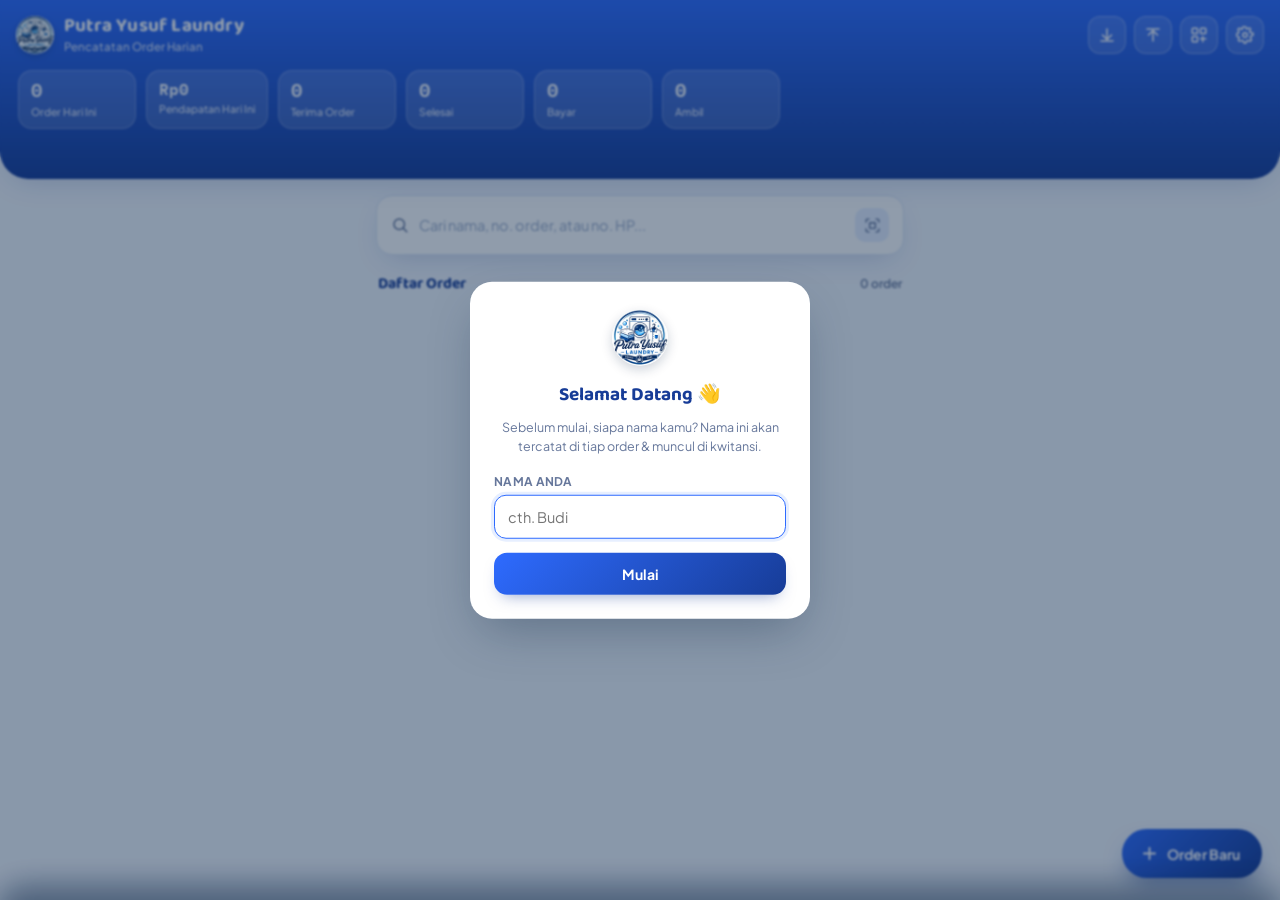
==== commit e30c3e03: "Add files via upload" ====
--- a/index.html
+++ b/index.html
@@ -350,19 +350,6 @@
 </head>
 <body>
 
-<!-- APP LOCK (kalau diaktifkan, ini muncul PALING DULU sebelum apapun lain) -->
-<div class="overlay" id="overlay-applock" style="z-index:99;"></div>
-<div class="welcome-card hide" id="applock-card" style="z-index:100;">
-  <svg viewBox="0 0 24 24" fill="none" stroke="#173C97" stroke-width="1.8" stroke-linecap="round" stroke-linejoin="round" style="width:44px; height:44px; margin:0 auto 12px; display:block;"><rect x="4" y="10" width="16" height="10" rx="2"/><path d="M8 10V7a4 4 0 018 0v3"/></svg>
-  <h2>Aplikasi Terkunci</h2>
-  <p>App ini khusus internal staf. Masukkan PIN untuk lanjut.</p>
-  <div class="field" style="text-align:left;">
-    <label>PIN Aplikasi</label>
-    <input type="password" id="f-applock-pin" inputmode="numeric" maxlength="6" placeholder="••••" autocomplete="off">
-  </div>
-  <button class="btn-primary" id="btn-applock-unlock">Buka</button>
-</div>
-
 <!-- WELCOME / NAMA KASIR (first run) -->
 <div class="overlay show" id="overlay-welcome" style="z-index:80;"></div>
 <div class="welcome-card" id="welcome-card">
@@ -391,6 +378,9 @@
       </button>
       <button class="icon-btn" id="btn-push" title="Push data">
         <svg viewBox="0 0 24 24" fill="none" stroke="currentColor" stroke-width="2" stroke-linecap="round" stroke-linejoin="round"><path d="M12 20V8M6 12l6-6 6 6"/><path d="M4 4h16"/></svg>
+      </button>
+      <button class="icon-btn" id="btn-dashboard" title="Dashboard Owner">
+        <svg viewBox="0 0 24 24" fill="none" stroke="currentColor" stroke-width="2" stroke-linecap="round" stroke-linejoin="round"><rect x="3" y="3" width="7" height="7" rx="1"/><rect x="14" y="3" width="7" height="7" rx="1"/><rect x="3" y="14" width="7" height="7" rx="1"/><path d="M14 17h7M17 14v7"/></svg>
       </button>
       <button class="icon-btn" id="btn-settings" title="Pengaturan">
         <svg viewBox="0 0 24 24" fill="none" stroke="currentColor" stroke-width="2" stroke-linecap="round" stroke-linejoin="round"><circle cx="12" cy="12" r="3"/><path d="M19.4 15a1.7 1.7 0 00.34 1.87l.06.06a2 2 0 11-2.83 2.83l-.06-.06a1.7 1.7 0 00-1.87-.34 1.7 1.7 0 00-1.04 1.56V21a2 2 0 01-4 0v-.09A1.7 1.7 0 008.5 19.36a1.7 1.7 0 00-1.87.34l-.06.06a2 2 0 11-2.83-2.83l.06-.06a1.7 1.7 0 00.34-1.87 1.7 1.7 0 00-1.56-1.04H2a2 2 0 010-4h.09A1.7 1.7 0 003.64 8.5a1.7 1.7 0 00-.34-1.87l-.06-.06a2 2 0 112.83-2.83l.06.06a1.7 1.7 0 001.87.34H8a1.7 1.7 0 001.04-1.56V2a2 2 0 014 0v.09a1.7 1.7 0 001.04 1.56 1.7 1.7 0 001.87-.34l.06-.06a2 2 0 112.83 2.83l-.06.06a1.7 1.7 0 00-.34 1.87V8a1.7 1.7 0 001.56 1.04H21a2 2 0 010 4h-.09a1.7 1.7 0 00-1.56 1.04z"/></svg>
@@ -531,6 +521,13 @@
     <button class="btn-primary" id="btn-save-settings">Simpan Pengaturan</button>
 
     <div style="height:22px;"></div>
+    <div class="settings-note">Biar tetap ringan, Pull biasa cuma narik 100 order terbaru. Order lebih lama tetap aman selamanya di Google Sheets. Kalau perlu cari order lama, pakai tombol ini sesekali.</div>
+    <button class="btn-primary" id="btn-pull-full" style="background:linear-gradient(135deg,var(--blue),var(--blue-dark)); box-shadow:0 8px 16px -8px rgba(23,60,151,.5);">
+      <svg viewBox="0 0 24 24" fill="none" stroke="currentColor" stroke-width="2.2" stroke-linecap="round" stroke-linejoin="round"><path d="M12 4v12M6 12l6 6 6-6"/><path d="M4 20h16"/></svg>
+      Pull Riwayat Lengkap
+    </button>
+
+    <div style="height:22px;"></div>
     <div class="settings-note" style="background:var(--red-soft); color:#7A1E19;">Aksi di bawah ini menghapus seluruh data order yang tersimpan di HP ini. Tidak bisa dibatalkan — pastikan data sudah di-Push ke Google Sheets dulu kalau masih perlu.</div>
     <button class="btn-primary" id="btn-clear-data" style="background:linear-gradient(135deg,var(--red),#A6302B); box-shadow:0 8px 16px -8px rgba(214,69,61,.5);">
       <svg viewBox="0 0 24 24" fill="none" stroke="currentColor" stroke-width="2.2" stroke-linecap="round" stroke-linejoin="round"><path d="M3 6h18M8 6V4a2 2 0 012-2h4a2 2 0 012 2v2m3 0l-1 14a2 2 0 01-2 2H7a2 2 0 01-2-2L4 6h16z"/></svg>
@@ -538,7 +535,6 @@
     </button>
 
     <div style="height:22px;"></div>
-    <div style="font-family:'Baloo 2',sans-serif; font-weight:600; font-size:14px; color:var(--blue-dark); margin-bottom:6px;">🔒 PIN Menu Pengaturan</div>
     <div class="settings-note" id="pin-status-note">Amankan menu Pengaturan ini pakai PIN 4-6 digit, biar gak sembarang orang bisa ubah link Sheets atau hapus data.</div>
     <div class="field-row">
       <div class="field settings-field">
@@ -552,22 +548,6 @@
     </div>
     <button class="btn-primary" id="btn-save-pin" style="background:linear-gradient(135deg,var(--teal),#0B7A76); box-shadow:0 8px 16px -8px rgba(14,165,160,.5);">Simpan PIN</button>
     <button class="btn-primary" id="btn-remove-pin" style="background:#fff; color:var(--muted); border:1.5px solid var(--line); box-shadow:none; margin-top:8px;">Nonaktifkan PIN</button>
-
-    <div style="height:26px;"></div>
-    <div style="font-family:'Baloo 2',sans-serif; font-weight:600; font-size:14px; color:var(--blue-dark); margin-bottom:6px;">🔐 PIN Buka Aplikasi</div>
-    <div class="settings-note" id="applock-status-note">Lapisan ekstra: kunci SELURUH app dari awal (bukan cuma menu Pengaturan). Berguna biar customer yang iseng scan QR kwitansi gak bisa buka app kasir.</div>
-    <div class="field-row">
-      <div class="field settings-field">
-        <label>PIN Baru</label>
-        <input type="password" id="f-applock-new" inputmode="numeric" maxlength="6" placeholder="4-6 digit">
-      </div>
-      <div class="field settings-field">
-        <label>Konfirmasi PIN</label>
-        <input type="password" id="f-applock-confirm" inputmode="numeric" maxlength="6" placeholder="ulangi PIN">
-      </div>
-    </div>
-    <button class="btn-primary" id="btn-save-applock-pin" style="background:linear-gradient(135deg,var(--purple),#5A3FD6); box-shadow:0 8px 16px -8px rgba(124,92,252,.5);">Simpan PIN Aplikasi</button>
-    <button class="btn-primary" id="btn-remove-applock-pin" style="background:#fff; color:var(--muted); border:1.5px solid var(--line); box-shadow:none; margin-top:8px;">Nonaktifkan PIN Aplikasi</button>
   </div>
 </div>
 
@@ -1865,8 +1845,6 @@
   const LS_SHOP_INFO = "py_laundry_shop_info";
   const LS_KASIR_NAME = "py_laundry_kasir_name";
   const LS_SETTINGS_PIN = "py_laundry_settings_pin";
-  const LS_APP_PIN = "py_laundry_app_pin";
-  const SS_APP_UNLOCKED = "py_laundry_app_unlocked";
 
   function loadOrders(){ try{ return JSON.parse(localStorage.getItem(LS_ORDERS)) || []; }catch(e){ return []; } }
   function saveOrders(list){ localStorage.setItem(LS_ORDERS, JSON.stringify(list)); }
@@ -2175,6 +2153,7 @@
     };
     orders.push(order);
     saveOrders(orders);
+    pruneOldOrders_();
     refresh();
     closeSheet();
     toast("Order " + id + " tersimpan");
@@ -2193,24 +2172,42 @@
   }
 
   function openSettingsSheet(){
-    document.getElementById("f-script-url").value = localStorage.getItem(LS_SCRIPT_URL) || "";
+    // 1. Ambil URL asli dari localStorage
+    const savedUrl = localStorage.getItem(LS_SCRIPT_URL) || "";
+    const scriptUrlInput = document.getElementById("f-script-url");
+    
+    // 2. Masking URL agar tidak terlihat secara terang-terangan di layar
+    if (scriptUrlInput) {
+      if (savedUrl) {
+        scriptUrlInput.value = "";
+        scriptUrlInput.placeholder = "•••••••••••••••• (Tersimpan aman, biarkan kosong jika tidak diubah)";
+      } else {
+        scriptUrlInput.placeholder = "https://script.google.com/macros/s/.../exec";
+        scriptUrlInput.value = "";
+      }
+    }
+
+    // 3. Muat data pengaturan lainnya
     document.getElementById("f-kasir-name").value = localStorage.getItem(LS_KASIR_NAME) || "";
     const shop = JSON.parse(localStorage.getItem(LS_SHOP_INFO) || "{}");
     document.getElementById("f-shop-alamat").value = shop.alamat || "";
     document.getElementById("f-shop-telp").value = shop.telp || "";
+    
     document.getElementById("f-pin-new").value = "";
     document.getElementById("f-pin-confirm").value = "";
     document.getElementById("pin-status-note").textContent = localStorage.getItem(LS_SETTINGS_PIN)
       ? "PIN aktif — menu ini terkunci sebelum PIN dimasukkan. Isi field di bawah buat ganti PIN."
       : "Amankan menu Pengaturan ini pakai PIN 4-6 digit, biar gak sembarang orang bisa ubah link Sheets atau hapus data.";
-    document.getElementById("f-applock-new").value = "";
-    document.getElementById("f-applock-confirm").value = "";
-    document.getElementById("applock-status-note").textContent = localStorage.getItem(LS_APP_PIN)
-      ? "PIN Aplikasi aktif — seluruh app terkunci sampai PIN dimasukkan (berlaku sekali per sesi browser)."
-      : "Lapisan ekstra: kunci SELURUH app dari awal (bukan cuma menu Pengaturan). Berguna biar customer yang iseng scan QR kwitansi gak bisa buka app kasir.";
-    overlayS.classList.add("show"); sheetS.classList.add("show");
-  }
-  function closeSettings(){ overlayS.classList.remove("show"); sheetS.classList.remove("show"); }
+      
+    overlayS.classList.add("show"); 
+    sheetS.classList.add("show");
+  }
+
+  function closeSettings(){ 
+    overlayS.classList.remove("show"); 
+    sheetS.classList.remove("show"); 
+  }
+
   document.getElementById("close-settings-sheet").addEventListener("click", closeSettings);
   overlayS.addEventListener("click", closeSettings);
 
@@ -2277,29 +2274,6 @@
     localStorage.removeItem(LS_SETTINGS_PIN);
     document.getElementById("pin-status-note").textContent = "Amankan menu Pengaturan ini pakai PIN 4-6 digit, biar gak sembarang orang bisa ubah link Sheets atau hapus data.";
     toast("PIN dinonaktifkan");
-  });
-
-  document.getElementById("btn-save-applock-pin").addEventListener("click", ()=>{
-    const p1 = document.getElementById("f-applock-new").value.trim();
-    const p2 = document.getElementById("f-applock-confirm").value.trim();
-    if(!p1){ toast("Isi PIN dulu ya", true); return; }
-    if(!/^\d{4,6}$/.test(p1)){ toast("PIN harus 4-6 digit angka", true); return; }
-    if(p1 !== p2){ toast("Konfirmasi PIN gak cocok", true); return; }
-    localStorage.setItem(LS_APP_PIN, simpleHash_(p1));
-    document.getElementById("f-applock-new").value = "";
-    document.getElementById("f-applock-confirm").value = "";
-    document.getElementById("applock-status-note").textContent = "PIN Aplikasi aktif — seluruh app terkunci sampai PIN dimasukkan (berlaku sekali per sesi browser).";
-    toast("PIN Aplikasi diaktifkan");
-  });
-
-  document.getElementById("btn-remove-applock-pin").addEventListener("click", ()=>{
-    if(!localStorage.getItem(LS_APP_PIN)){ toast("PIN Aplikasi belum diaktifkan"); return; }
-    const ok = confirm("Nonaktifkan PIN Aplikasi? Siapa pun yang punya link app ini nanti bisa langsung buka tanpa PIN.");
-    if(!ok) return;
-    localStorage.removeItem(LS_APP_PIN);
-    sessionStorage.removeItem(SS_APP_UNLOCKED);
-    document.getElementById("applock-status-note").textContent = "Lapisan ekstra: kunci SELURUH app dari awal (bukan cuma menu Pengaturan). Berguna biar customer yang iseng scan QR kwitansi gak bisa buka app kasir.";
-    toast("PIN Aplikasi dinonaktifkan");
   });
 
   document.getElementById("btn-clear-data").addEventListener("click", ()=>{
@@ -2569,6 +2543,22 @@
   document.getElementById("btn-close-scanner").addEventListener("click", closeScanner);
 
   /* ---------------- Push / Pull ---------------- */
+  const MAX_ACTIVE_ORDERS = 100; // batas order aktif yang disimpan di HP, biar tetap ringan
+
+  // Buang order lama (yang udah ke-Push / aman di Sheets) kalau jumlah order aktif
+  // melebihi batas. Order yang BELUM ke-Push gak pernah dibuang, apapun jumlahnya —
+  // biar gak ada data yang hilang sebelum sempat disinkronkan.
+  function pruneOldOrders_(){
+    if(orders.length <= MAX_ACTIVE_ORDERS) return;
+    const sorted = orders.slice().sort((a,b)=> b.createdAt - a.createdAt);
+    const keepIds = new Set(sorted.slice(0, MAX_ACTIVE_ORDERS).map(o=>o.id));
+    const before = orders.length;
+    orders = orders.filter(o => keepIds.has(o.id) || !o.synced);
+    if(orders.length < before){
+      saveOrders(orders);
+    }
+  }
+
   async function doPush(){
     const url = localStorage.getItem(LS_SCRIPT_URL);
     if(!url){ toast("Isi dulu URL Apps Script di Pengaturan", true); return; }
@@ -2584,6 +2574,8 @@
       if(!res.ok) throw new Error("HTTP " + res.status);
       unsynced.forEach(o=> o.synced = true);
       saveOrders(orders);
+      pruneOldOrders_();
+      refresh();
       toast("Push berhasil: " + unsynced.length + " order tersinkron");
     }catch(err){
       toast("Push gagal — cek koneksi / URL Apps Script", true);
@@ -2594,7 +2586,36 @@
     const url = localStorage.getItem(LS_SCRIPT_URL);
     if(!url){ toast("Isi dulu URL Apps Script di Pengaturan", true); return; }
     try{
-      toast("Mengambil data terbaru...");
+      toast("Mengambil " + MAX_ACTIVE_ORDERS + " order terbaru...");
+      const res = await fetch(url + (url.includes("?")?"&":"?") + "action=pull&limit=" + MAX_ACTIVE_ORDERS);
+      if(!res.ok) throw new Error("HTTP " + res.status);
+      const data = await res.json();
+      const remote = Array.isArray(data) ? data : (data.orders || []);
+      let added = 0, updated = 0;
+      remote.forEach(r=>{
+        const existing = orders.find(o=>o.id === r.id);
+        if(existing){ Object.assign(existing, r, {synced:true}); updated++; }
+        else { orders.push(Object.assign({}, r, {synced:true})); added++; }
+      });
+      saveOrders(orders);
+      pruneOldOrders_();
+      refresh();
+      toast("Pull selesai: " + added + " baru, " + updated + " diperbarui");
+    }catch(err){
+      toast("Pull gagal — cek koneksi / URL Apps Script", true);
+    }
+  }
+
+  // Pull semua riwayat dari awal — dipakai sesekali aja kalau perlu cari order lama
+  // yang udah gak ada di 100 order aktif. Hasilnya gak langsung diarsipkan lagi,
+  // biar sempat dicari/dilihat dulu; nanti otomatis ke-rapihin lagi di Pull/order berikutnya.
+  async function doPullFull(){
+    const url = localStorage.getItem(LS_SCRIPT_URL);
+    if(!url){ toast("Isi dulu URL Apps Script di Pengaturan", true); return; }
+    const ok = confirm("Tarik SEMUA riwayat order dari awal? Ini bisa lebih lambat & lebih banyak data kalau riwayatnya udah panjang.");
+    if(!ok) return;
+    try{
+      toast("Mengambil semua riwayat...");
       const res = await fetch(url + (url.includes("?")?"&":"?") + "action=pull");
       if(!res.ok) throw new Error("HTTP " + res.status);
       const data = await res.json();
@@ -2607,14 +2628,23 @@
       });
       saveOrders(orders);
       refresh();
-      toast("Pull selesai: " + added + " baru, " + updated + " diperbarui");
+      closeSettings();
+      toast("Riwayat lengkap ditarik: " + added + " baru, " + updated + " diperbarui");
     }catch(err){
-      toast("Pull gagal — cek koneksi / URL Apps Script", true);
+      toast("Pull riwayat gagal — cek koneksi / URL Apps Script", true);
     }
   }
 
   document.getElementById("btn-push").addEventListener("click", doPush);
   document.getElementById("btn-pull").addEventListener("click", doPull);
+  document.getElementById("btn-pull-full").addEventListener("click", doPullFull);
+  document.getElementById("btn-dashboard").addEventListener("click", ()=>{
+    // Navigasi ke dashboard.html, satu folder sama dengan index.html.
+    // Biar link ini tetap jalan di hosting manapun (Cloudflare Pages, GitHub Pages, file lokal),
+    // kita pakai path relatif dari URL sekarang.
+    const base = location.href.replace(/\/[^/]*$/, "/");
+    window.location.href = base + "dashboard.html";
+  });
 
   // Best-effort: hapus baris di Google Sheets juga kalau order ini sebelumnya sudah pernah di-Push.
   // Dijalankan diam-diam di background — kalau gagal (offline/URL belum diisi), data lokal tetap terhapus.
@@ -2675,32 +2705,7 @@
     })();
   }
 
-  // App Lock — kalau PIN Aplikasi aktif & belum di-unlock di sesi browser ini,
-  // tahan SEMUA isi app (dashboard, order, dsb) sampai PIN benar dimasukkan.
-  const appPinHash = localStorage.getItem(LS_APP_PIN);
-  const alreadyUnlocked = sessionStorage.getItem(SS_APP_UNLOCKED) === "1";
-  if(appPinHash && !alreadyUnlocked){
-    document.getElementById("overlay-applock").classList.add("show");
-    document.getElementById("applock-card").classList.remove("hide");
-    setTimeout(()=> document.getElementById("f-applock-pin").focus(), 100);
-    function tryAppUnlock(){
-      const entered = document.getElementById("f-applock-pin").value.trim();
-      if(simpleHash_(entered) === appPinHash){
-        sessionStorage.setItem(SS_APP_UNLOCKED, "1");
-        document.getElementById("overlay-applock").classList.remove("show");
-        document.getElementById("applock-card").classList.add("hide");
-        startApp();
-      } else {
-        toast("PIN salah", true);
-        document.getElementById("f-applock-pin").value = "";
-        document.getElementById("f-applock-pin").focus();
-      }
-    }
-    document.getElementById("btn-applock-unlock").addEventListener("click", tryAppUnlock);
-    document.getElementById("f-applock-pin").addEventListener("keydown", (e)=>{ if(e.key==="Enter") tryAppUnlock(); });
-  } else {
-    startApp();
-  }
+  startApp();
 })();
 </script>
 </body>
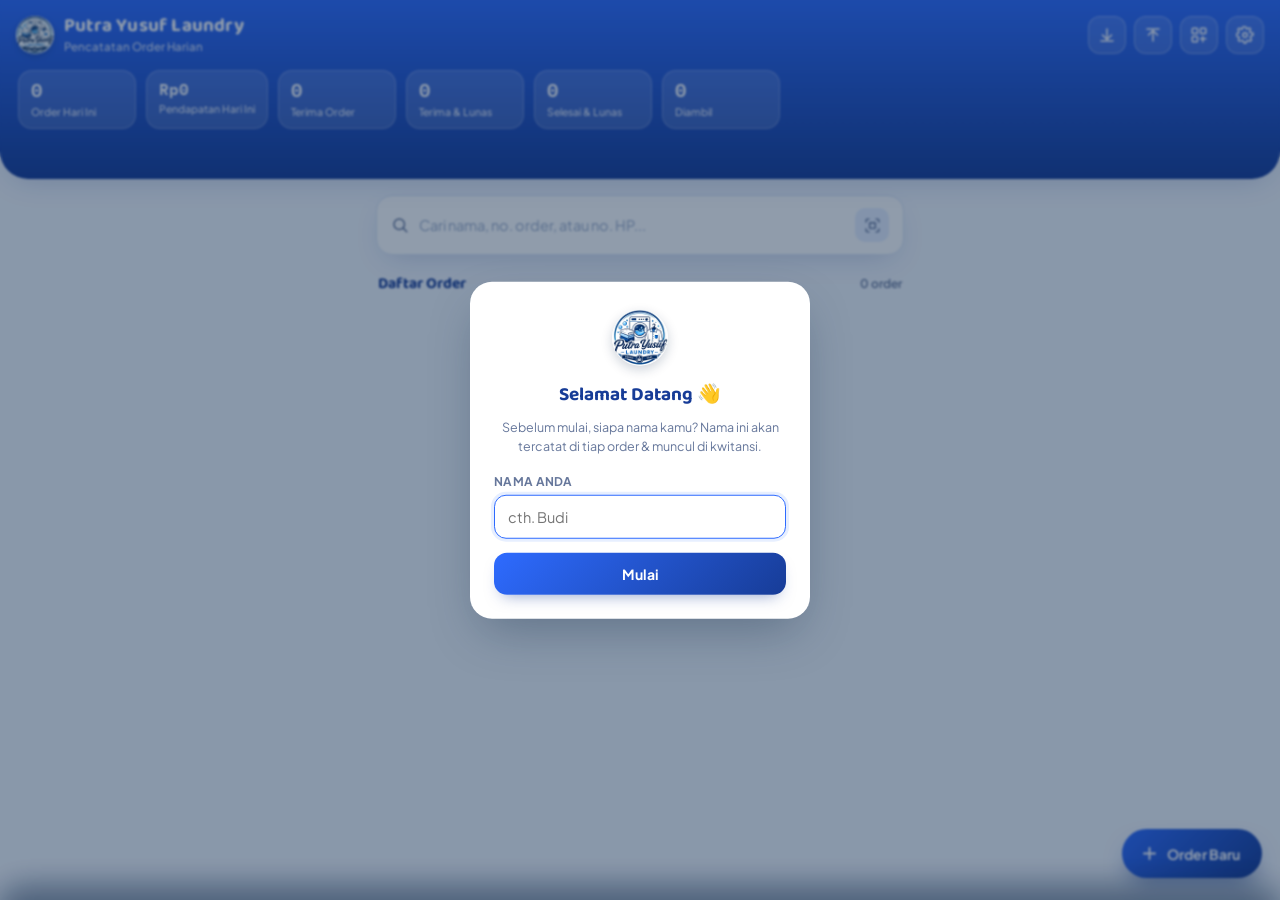
==== commit f7aebcbc: "Add files via upload" ====
--- a/index.html
+++ b/index.html
@@ -4,6 +4,18 @@
 <meta charset="UTF-8">
 <meta name="viewport" content="width=device-width, initial-scale=1.0, maximum-scale=1.0">
 <title>Putra Yusuf Laundry — Order Harian</title>
+
+<!-- PWA -->
+<meta name="theme-color" content="#173C97">
+<meta name="mobile-web-app-capable" content="yes">
+<meta name="apple-mobile-web-app-capable" content="yes">
+<meta name="apple-mobile-web-app-status-bar-style" content="black-translucent">
+<meta name="apple-mobile-web-app-title" content="PY Laundry">
+<meta name="description" content="Aplikasi pencatatan order harian Putra Yusuf Laundry">
+<link rel="manifest" href="manifest.json">
+<link rel="icon" type="image/png" sizes="32x32" href="favicon-32.png">
+<link rel="apple-touch-icon" href="apple-touch-icon.png">
+
 <link rel="preconnect" href="https://fonts.googleapis.com">
 <link rel="preconnect" href="https://fonts.gstatic.com" crossorigin>
 <link href="https://fonts.googleapis.com/css2?family=Baloo+2:wght@500;600;700;800&family=Plus+Jakarta+Sans:wght@400;500;600;700&family=IBM+Plex+Mono:wght@500;600&display=swap" rel="stylesheet">
@@ -84,6 +96,30 @@
 
 /* ---------- Content ---------- */
 main{max-width:560px; margin:0 auto; padding:0 16px;}
+/* ---------- PWA Install Banner ---------- */
+.install-banner{
+  display:none; align-items:center; gap:10px;
+  position:fixed; left:12px; right:12px; bottom:12px; z-index:90;
+  background:var(--surface); border:1px solid var(--line); border-radius:16px;
+  padding:12px 12px; box-shadow:var(--shadow);
+  max-width:520px; margin:0 auto;
+}
+.install-banner.show{display:flex;}
+.install-banner-icon{width:40px; height:40px; border-radius:10px; flex:none; object-fit:cover;}
+.install-banner-text{display:flex; flex-direction:column; flex:1; min-width:0;}
+.install-banner-text strong{font-size:13.5px; color:var(--ink);}
+.install-banner-text span{font-size:11.5px; color:var(--muted); margin-top:2px; line-height:1.3;}
+.install-banner-actions{display:flex; align-items:center; gap:6px; flex:none;}
+.install-banner-btn{
+  background:var(--blue); color:#fff; border:none; border-radius:10px;
+  padding:9px 14px; font-size:13px; font-weight:600; cursor:pointer; font-family:inherit;
+}
+.install-banner-btn:active{transform:scale(.96);}
+.install-banner-close{
+  background:transparent; border:none; color:var(--muted); font-size:20px; line-height:1;
+  cursor:pointer; padding:4px 6px;
+}
+
 .search-bar{
   margin-top:16px; margin-bottom:16px;
   background:var(--surface); border-radius:16px; box-shadow:var(--shadow);
@@ -184,9 +220,9 @@
 .mini-link-danger{color:var(--red);}
 .mini-link-danger:active{background:var(--red-soft);}
 .status-terima{background:var(--blue-soft); color:var(--blue);}
-.status-selesai{background:var(--teal-soft); color:var(--teal);}
-.status-bayar{background:var(--purple-soft); color:var(--purple);}
-.status-ambil{background:var(--green-soft); color:var(--green);}
+.status-terima-lunas{background:var(--purple-soft); color:var(--purple);}
+.status-selesai-lunas{background:var(--teal-soft); color:var(--teal);}
+.status-diambil{background:var(--green-soft); color:var(--green);}
 
 /* stub / claim-ticket edge */
 .ticket-stub{
@@ -349,6 +385,19 @@
 </style>
 </head>
 <body>
+
+<!-- PWA INSTALL BANNER -->
+<div class="install-banner" id="install-banner">
+  <img src="icon-192.png" alt="Logo" class="install-banner-icon">
+  <div class="install-banner-text">
+    <strong>Install PY Laundry</strong>
+    <span>Buka lebih cepat tanpa browser, langsung dari layar HP.</span>
+  </div>
+  <div class="install-banner-actions">
+    <button class="install-banner-btn" id="btn-install-app">Install</button>
+    <button class="install-banner-close" id="btn-install-dismiss" aria-label="Tutup">&times;</button>
+  </div>
+</div>
 
 <!-- WELCOME / NAMA KASIR (first run) -->
 <div class="overlay show" id="overlay-welcome" style="z-index:80;"></div>
@@ -1834,8 +1883,8 @@
     "Bedcover":      { "Kecil": 15000, "Sedang": 20000, "Besar": 30000 }
   };
   const LOGO_URI = "[data-uri]";
-  const STATUS_FLOW = ["Terima Order","Selesai","Bayar","Ambil"];
-  const STATUS_SLUG = { "Terima Order":"terima", "Selesai":"selesai", "Bayar":"bayar", "Ambil":"ambil" };
+  const STATUS_FLOW = ["Terima Order","Terima Order & Lunas","Selesai & Lunas","Diambil"];
+  const STATUS_SLUG = { "Terima Order":"terima", "Terima Order & Lunas":"terima-lunas", "Selesai & Lunas":"selesai-lunas", "Diambil":"diambil" };
 
   /* ---------------- Storage ---------------- */
   const LS_ORDERS = "py_laundry_orders";
@@ -1987,9 +2036,9 @@
       {lbl:"Order Hari Ini", val: todays.length},
       {lbl:"Pendapatan Hari Ini", val: rupiah(pendapatan), money:true},
       {lbl:"Terima Order", val: counts["Terima Order"]},
-      {lbl:"Selesai", val: counts["Selesai"]},
-      {lbl:"Bayar", val: counts["Bayar"]},
-      {lbl:"Ambil", val: counts["Ambil"]},
+      {lbl:"Terima & Lunas", val: counts["Terima Order & Lunas"]},
+      {lbl:"Selesai & Lunas", val: counts["Selesai & Lunas"]},
+      {lbl:"Diambil", val: counts["Diambil"]},
     ];
     const el = document.getElementById("stats-scroll");
     el.innerHTML = items.map(it=>
@@ -2008,11 +2057,15 @@
     const q = document.getElementById("search-input").value.trim().toLowerCase();
     let list = orders.slice().sort((a,b)=> b.createdAt - a.createdAt);
     if(q){
-      list = list.filter(o =>
-        o.nama.toLowerCase().includes(q) ||
-        o.id.toLowerCase().includes(q) ||
-        (o.hp||"").toLowerCase().includes(q)
-      );
+      try{
+        list = list.filter(o =>
+          (o.nama||"").toLowerCase().includes(q) ||
+          (o.id||"").toLowerCase().includes(q) ||
+          (o.hp||"").toLowerCase().includes(q)
+        );
+      }catch(err){
+        console.error("Gagal memfilter order:", err);
+      }
     }
     document.getElementById("order-count-label").textContent = list.length + " order";
     const container = document.getElementById("order-list");
@@ -2705,7 +2758,71 @@
     })();
   }
 
+  /* ---------------- PWA: service worker + install banner ---------------- */
+  function setupPWA(){
+    if("serviceWorker" in navigator){
+      window.addEventListener("load", ()=>{
+        navigator.serviceWorker.register("sw.js").catch(err=> console.error("SW gagal:", err));
+      });
+    }
+
+    const banner = document.getElementById("install-banner");
+    const btnInstall = document.getElementById("btn-install-app");
+    const btnDismiss = document.getElementById("btn-install-dismiss");
+    const LS_INSTALL_DISMISSED = "py_install_dismissed";
+
+    const isStandalone = window.matchMedia("(display-mode: standalone)").matches
+      || window.navigator.standalone === true;
+
+    if(isStandalone){
+      return; // sudah ter-install, gak perlu banner
+    }
+
+    let deferredPrompt = null;
+
+    window.addEventListener("beforeinstallprompt", (e)=>{
+      e.preventDefault();
+      deferredPrompt = e;
+      if(localStorage.getItem(LS_INSTALL_DISMISSED) === "1") return;
+      banner.classList.add("show");
+    });
+
+    btnInstall.addEventListener("click", async ()=>{
+      if(!deferredPrompt) return;
+      banner.classList.remove("show");
+      deferredPrompt.prompt();
+      const choice = await deferredPrompt.userChoice;
+      if(choice.outcome !== "accepted"){
+        // user menutup dialog install, jangan paksa muncul lagi
+        localStorage.setItem(LS_INSTALL_DISMISSED, "1");
+      }
+      deferredPrompt = null;
+    });
+
+    btnDismiss.addEventListener("click", ()=>{
+      banner.classList.remove("show");
+      localStorage.setItem(LS_INSTALL_DISMISSED, "1");
+    });
+
+    window.addEventListener("appinstalled", ()=>{
+      banner.classList.remove("show");
+      localStorage.removeItem(LS_INSTALL_DISMISSED);
+      toast("PY Laundry berhasil di-install!");
+    });
+
+    // iOS Safari gak punya beforeinstallprompt, kasih tau cara manual "Add to Home Screen"
+    const isIOS = /iphone|ipad|ipod/i.test(navigator.userAgent);
+    const isSafari = /^((?!chrome|android).)*safari/i.test(navigator.userAgent);
+    if(isIOS && isSafari && localStorage.getItem(LS_INSTALL_DISMISSED) !== "1"){
+      document.querySelector(".install-banner-text span").textContent =
+        "Tap tombol Share (kotak panah ke atas), lalu pilih \"Add to Home Screen\".";
+      btnInstall.style.display = "none";
+      banner.classList.add("show");
+    }
+  }
+
   startApp();
+  setupPWA();
 })();
 </script>
 </body>
